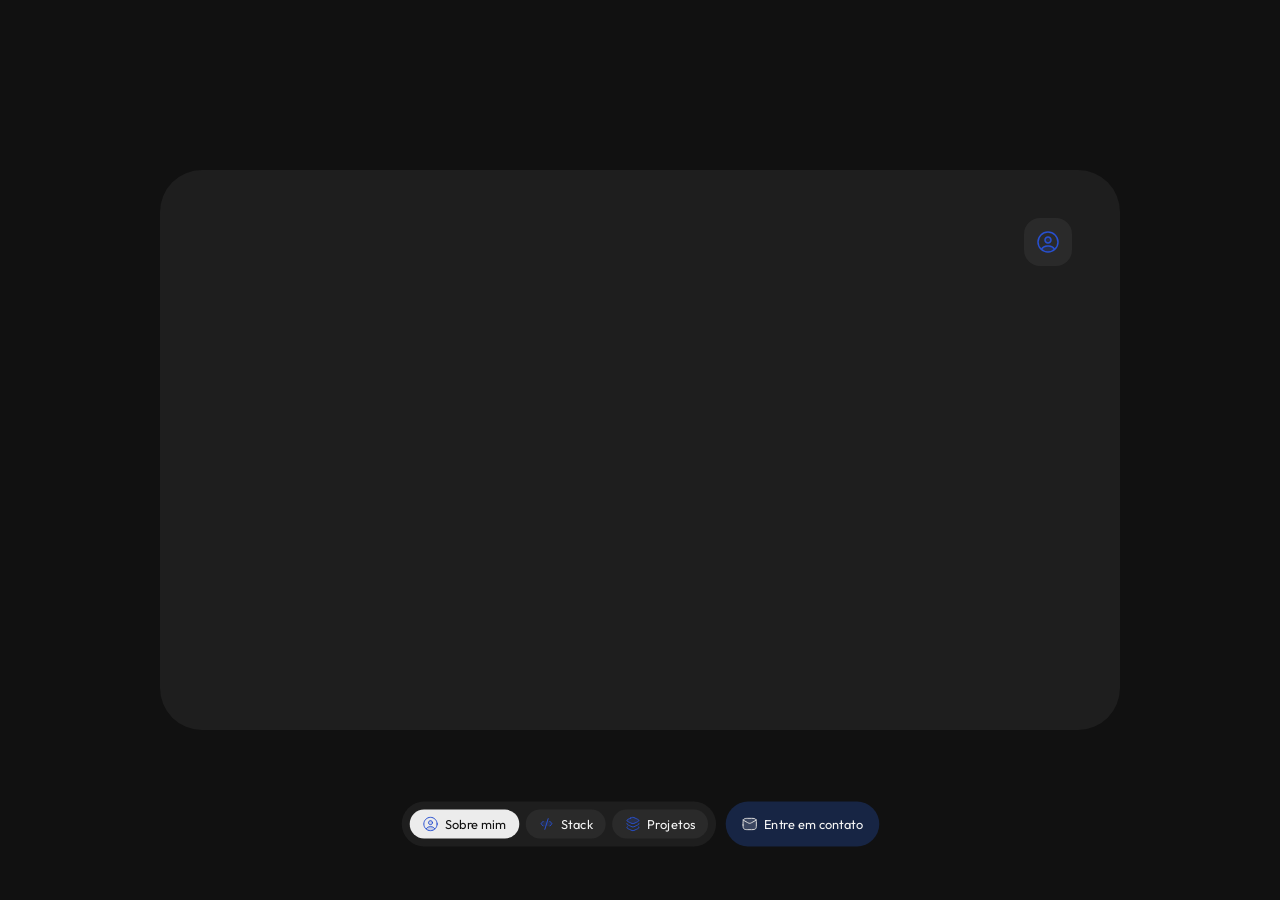
==== index.html @ a4875721 "initial commit" ====
<!doctype html>
<html lang="PT-BR">
  <head>
    <meta charset="UTF-8" />
    <meta name="viewport" content="width=device-width, initial-scale=1.0" />
    <link rel="icon" type="image/x-icon" href="favicon.ico" />

    <link rel="preconnect" href="https://fonts.googleapis.com" />
    <link rel="preconnect" href="https://fonts.gstatic.com" crossorigin />
    <link
      href="https://fonts.googleapis.com/css2?family=Outfit:wght@100..900&display=swap"
      rel="stylesheet"
    />

    <title>Derick Rufino - WebPortfolio</title>

    <link rel="stylesheet" href="style.css" />
  </head>
  <body>
    <main class="bento-wrapper" id="bento-wrapper">
      <header class="bento-header">
        <div class="header-text">
          <h1 class="header-title"></h1>
          <p class="header-subtitle"></p>
        </div>
        <span class="header-icon-wrapper"
          ><svg
            width="24"
            height="24"
            viewBox="0 0 24 24"
            fill="none"
            xmlns="http://www.w3.org/2000/svg"
          >
            <g opacity="0.18">
              <path
                d="M12 13C13.6569 13 15 11.6569 15 10C15 8.34315 13.6569 7 12 7C10.3431 7 9 8.34315 9 10C9 11.6569 10.3431 13 12 13Z"
                fill="#2850D0"
              />
              <path
                d="M5.5 19.15C8 15 16 15 18.5 19.15C16.6887 20.6993 14.3835 21.5507 12 21.5507C9.61647 21.5507 7.31133 20.6993 5.5 19.15Z"
                fill="#2850D0"
              />
            </g>
            <path
              d="M18.498 19.151C17.338 17.401 15.295 16.201 12.931 16.057L11.998 16C11.666 16.0087 11.354 16.0193 11.062 16.032C8.717 16.138 6.666 17.38 5.5 19.152M14.996 10C14.996 10.7956 14.6799 11.5587 14.1173 12.1213C13.5547 12.6839 12.7916 13 11.996 13C11.2004 13 10.4373 12.6839 9.87468 12.1213C9.31207 11.5587 8.996 10.7956 8.996 10C8.996 9.20435 9.31207 8.44129 9.87468 7.87868C10.4373 7.31607 11.2004 7 11.996 7C12.7916 7 13.5547 7.31607 14.1173 7.87868C14.6799 8.44129 14.996 9.20435 14.996 10Z"
              stroke-width="1.5"
              stroke-linecap="round"
              stroke-linejoin="round"
              stroke="#2850D0"
            />
            <path
              d="M22 12C22 17.523 17.523 22 12 22C6.477 22 2 17.523 2 12C2 6.477 6.477 2 12 2C17.523 2 22 6.477 22 12Z"
              stroke-width="1.5"
              stroke-linecap="round"
              stroke-linejoin="round"
              stroke="#2850D0"
            /></svg
        ></span>
      </header>
    </main>
    <nav>
      <ul>
        <li class="link-wrapper">
          <a href="#" class="section-link active-view" id="about-me-link"
            ><span class="section-icon"
              ><svg
                width="20"
                height="20"
                viewBox="0 0 20 20"
                fill="none"
                xmlns="http://www.w3.org/2000/svg"
              >
                <g opacity="0.18">
                  <path
                    d="M10 10.8333C11.3807 10.8333 12.5 9.71402 12.5 8.33331C12.5 6.9526 11.3807 5.83331 10 5.83331C8.61929 5.83331 7.5 6.9526 7.5 8.33331C7.5 9.71402 8.61929 10.8333 10 10.8333Z"
                    fill="#2850D0"
                  />
                  <path
                    d="M4.5835 15.9583C6.66683 12.4999 13.3335 12.4999 15.4168 15.9583C13.9074 17.2494 11.9864 17.9588 10.0002 17.9588C8.01389 17.9588 6.09293 17.2494 4.5835 15.9583Z"
                    fill="#2850D0"
                  />
                </g>
                <path
                  d="M15.4147 15.9592C14.448 14.5009 12.7455 13.5009 10.7755 13.3809L9.99801 13.3334C9.72134 13.3406 9.46134 13.3495 9.21801 13.36C7.26384 13.4484 5.55467 14.4834 4.58301 15.96M12.4963 8.33337C12.4963 8.99642 12.2329 9.6323 11.7641 10.1011C11.2953 10.57 10.6594 10.8334 9.99634 10.8334C9.3333 10.8334 8.69741 10.57 8.22857 10.1011C7.75973 9.6323 7.49634 8.99642 7.49634 8.33337C7.49634 7.67033 7.75973 7.03445 8.22857 6.56561C8.69741 6.09677 9.3333 5.83337 9.99634 5.83337C10.6594 5.83337 11.2953 6.09677 11.7641 6.56561C12.2329 7.03445 12.4963 7.67033 12.4963 8.33337Z"
                  stroke-width="1.25"
                  stroke-linecap="round"
                  stroke-linejoin="round"
                  stroke="#2850D0"
                />
                <path
                  d="M18.3332 9.99999C18.3332 14.6025 14.6023 18.3333 9.99984 18.3333C5.39734 18.3333 1.6665 14.6025 1.6665 9.99999C1.6665 5.39749 5.39734 1.66666 9.99984 1.66666C14.6023 1.66666 18.3332 5.39749 18.3332 9.99999Z"
                  stroke-width="1.25"
                  stroke-linecap="round"
                  stroke-linejoin="round"
                  stroke="#2850D0"
                /></svg></span
            >Sobre mim</a
          >
        </li>
        <li class="link-wrapper">
          <a href="#" class="section-link" id="stack-link"
            ><span class="section-icon"
              ><svg
                width="20"
                height="20"
                viewBox="0 0 20 20"
                fill="none"
                xmlns="http://www.w3.org/2000/svg"
              >
                <g opacity="0.18">
                  <path
                    d="M5.8335 6.66666H14.1668L16.6668 9.58332L14.1668 12.5H5.8335L3.3335 9.58332L5.8335 6.66666Z"
                    fill="#2850D0"
                  />
                </g>
                <path
                  d="M14.1668 6.66668L15.7002 8.20834L15.7022 8.21037C16.345 8.85735 16.6668 9.18126 16.6668 9.58334C16.6668 9.98542 16.345 10.3093 15.7022 10.9563L15.7002 10.9583L14.1668 12.5M5.8335 6.66668L4.30016 8.20834L4.29815 8.21037C3.65532 8.85735 3.3335 9.18126 3.3335 9.58334C3.3335 9.98542 3.65532 10.3093 4.29815 10.9563L4.30016 10.9583L5.8335 12.5M12.0835 3.33334L7.91683 16.6667"
                  stroke-width="1.25"
                  stroke-linecap="round"
                  stroke-linejoin="round"
                  stroke="#2850D0"
                /></svg></span
            >Stack</a
          >
        </li>
        <li class="link-wrapper">
          <a href="#" class="section-link" id="projects-link"
            ><span class="section-icon"
              ><svg
                width="20"
                height="20"
                viewBox="0 0 20 20"
                fill="none"
                xmlns="http://www.w3.org/2000/svg"
              >
                <g opacity="0.18">
                  <path
                    d="M2.5 5.62499C2.5 5.06943 3.61111 4.27777 5.83333 3.24999L10 1.66666L14.1667 3.24999C16.3889 4.27777 17.5 5.06943 17.5 5.62499C17.5 6.18055 16.3889 6.97221 14.1667 7.99999L10 9.58332L5.83333 7.99999C3.61111 6.97221 2.5 6.18055 2.5 5.62499Z"
                    fill="#2850D0"
                  />
                </g>
                <path
                  d="M7.2025 2.62166L5.78167 3.27832C3.59417 4.28916 2.5 4.79499 2.5 5.62499C2.5 6.45499 3.59417 6.96082 5.78167 7.97166L7.2025 8.62832C8.57917 9.26499 9.2675 9.58332 10 9.58332C10.7325 9.58332 11.4208 9.26499 12.7975 8.62832L14.2183 7.97166C16.4058 6.96082 17.5 6.45499 17.5 5.62499C17.5 4.79499 16.4058 4.28916 14.2183 3.27832L12.7975 2.62166C11.4208 1.98499 10.7325 1.66666 10 1.66666C9.2675 1.66666 8.57917 1.98499 7.2025 2.62166Z"
                  stroke-width="1.25"
                  stroke-linecap="round"
                  stroke-linejoin="round"
                  stroke="#2850D0"
                />
                <path
                  d="M17.3233 9.24756C17.4408 9.41339 17.5 9.58589 17.5 9.77589C17.5 10.594 16.4063 11.0923 14.2199 12.0885L14.2183 12.0892L12.7975 12.7367L12.7924 12.7391C11.4191 13.365 10.7316 13.6784 10 13.6784C9.26841 13.6784 8.58088 13.365 7.20763 12.7391L7.2025 12.7367L5.78167 12.0892L5.78014 12.0885C3.59366 11.0923 2.5 10.594 2.5 9.77589C2.5 9.58589 2.55833 9.41339 2.67667 9.24756"
                  stroke-width="1.25"
                  stroke-linecap="round"
                  stroke-linejoin="round"
                  stroke="#2850D0"
                />
                <path
                  d="M16.9808 13.555C17.3267 13.8309 17.5 14.1059 17.5 14.4317C17.5 15.2492 16.4058 15.7484 14.2183 16.745L12.7975 17.3925C11.4208 18.02 10.7325 18.3334 10 18.3334C9.2675 18.3334 8.57917 18.02 7.2025 17.3917L5.78167 16.745C3.59417 15.7484 2.5 15.2492 2.5 14.4317C2.5 14.1059 2.67333 13.8317 3.01917 13.555"
                  stroke-width="1.25"
                  stroke-linecap="round"
                  stroke-linejoin="round"
                  stroke="#2850D0"
                /></svg></span
            >Projetos</a
          >
        </li>
      </ul>
      <a href="#" class="section-link contact-me-link" id="contact-me-link"
        ><span class="section-icon"
          ><svg
            width="20"
            height="20"
            viewBox="0 0 20 20"
            fill="none"
            xmlns="http://www.w3.org/2000/svg"
          >
            <g opacity="0.18">
              <path
                d="M14.1665 2.91666H5.83317C3.53198 2.91666 1.6665 4.78214 1.6665 7.08332V12.9167C1.6665 15.2178 3.53198 17.0833 5.83317 17.0833H14.1665C16.4677 17.0833 18.3332 15.2178 18.3332 12.9167V7.08332C18.3332 4.78214 16.4677 2.91666 14.1665 2.91666Z"
                fill="#DADADA"
              />
            </g>
            <path
              d="M1.6665 5L7.42734 8.26417C9.5515 9.4675 10.4482 9.4675 12.5723 8.26417L18.3332 5"
              stroke-width="1.25"
              stroke-linecap="round"
              stroke-linejoin="round"
              stroke="#DADADA"
            />
            <path
              d="M1.68001 11.23C1.73417 13.7842 1.76167 15.0617 2.70417 16.0075C3.64667 16.9542 4.95834 16.9867 7.58251 17.0525C9.19917 17.0942 10.8008 17.0942 12.4175 17.0525C15.0417 16.9867 16.3533 16.9542 17.2958 16.0075C18.2383 15.0617 18.2658 13.7842 18.3208 11.23C18.3375 10.4083 18.3375 9.59166 18.3208 8.76999C18.2658 6.21582 18.2383 4.93832 17.2958 3.99249C16.3533 3.04582 15.0417 3.01332 12.4175 2.94749C10.8061 2.90683 9.19392 2.90683 7.58251 2.94749C4.95834 3.01332 3.64667 3.04582 2.70417 3.99249C1.76167 4.93832 1.73417 6.21582 1.67917 8.76999C1.66163 9.5899 1.66246 10.4101 1.68001 11.23Z"
              stroke-width="1.25"
              stroke-linecap="round"
              stroke-linejoin="round"
              stroke="#DADADA"
            /></svg></span
        >Entre em contato</a
      >
    </nav>
    <script src="main.js"></script>
    <script src="animations.js"></script>
  </body>
</html>
---- style.css ----
* {
  box-sizing: border-box;
  margin: 0;
  padding: 0;
  font-family: "Outfit", sans-serif;
}

body {
  display: flex;
  max-width: 100dvw;
  min-height: 100dvh;
  padding: var(--space-0, 0);
  flex-direction: column;
  justify-content: center;
  align-items: center;
  gap: var(--space-0, 0);

  background: var(--background-canvas, #111);
  position: relative;
}

main.bento-wrapper {
  display: flex;
  width: 60rem;
  height: 35rem;
  padding: var(--space-48, 3rem);
  flex-direction: column;
  align-items: flex-start;
  gap: var(--space-0, 0);

  border-radius: 42px;
  corner-shape: squircle(42px);
  background: var(--surface-panel, #1e1e1e);
}

header.bento-header {
  display: flex;
  padding: var(--space-0, 0);
  justify-content: space-between;
  align-items: center;
  align-self: stretch;
}

header div.header-text {
  display: flex;
  width: 47.5rem;
  padding: var(--space-0, 0);
  flex-direction: column;
  align-items: flex-start;
  gap: var(--space-8, 0.5rem);
}

header h1.header-title {
  color: var(--text-primary, #f5f5f5);
  font-size: var(--type-heading-xl, 2.5rem);
  font-weight: 500;
  line-height: 110%; /* 2.75rem */
}

header p.header-subtitle {
  color: var(--text-muted, #ababab);
  font-size: var(--type-navigation, 0.9375rem);
  font-weight: 400;
  line-height: 150%; /* 1.40625rem */
}

header span.header-icon-wrapper {
  display: flex;
  width: 3rem;
  height: 3rem;
  flex-direction: column;
  justify-content: center;
  align-items: center;

  border-radius: 1rem;
  corner-shape: squircle(2rem);
  background: var(--surface-subtle, #2a2a2a);
}

nav {
  display: flex;
  height: 56px;
  padding: var(--space-0, 0);
  align-items: center;
  gap: var(--space-12, 12px);

  position: absolute;
  bottom: var(--space-48, 3rem);

  scale: 0.8;
}

nav > ul {
  display: flex;
  height: 56px;
  padding: var(--space-10, 10px);
  align-items: center;
  gap: var(--space-8, 8px);

  border-radius: 999px;
  corner-shape: squircle(999px);
  background: var(--surface-panel, #1e1e1e);
}

ul > li.link-wrapper {
  list-style: none;
}

ul > li > a.section-link {
  display: flex;
  flex: 1;
  min-height: 36px;
  padding: var(--space-4, 4px) 16px;
  justify-content: center;
  align-items: center;
  gap: var(--space-8, 8px);

  border-radius: 999px;
  corner-shape: squircle(999px);
  background: var(--surface-subtle, #2a2a2a);

  text-decoration: none;

  color: var(--text-primary, #f5f5f5);
}

ul > li > a.section-link.active-view {
  background: var(--surface-active, #ececec);
  color: var(--text-on-active, #111);
  transition: background 0.2s ease-in-out, color 0.5s ease-in-out;
}

a.contact-me-link {
  display: flex;
  height: 56px;
  padding: var(--space-0, 0) var(--space-20, 20px);
  align-items: center;
  gap: var(--space-8, 8px);
  corner-shape: squircle(999px);
  border-radius: 999px;
  background: var(--surface-accent, #172544);

  text-decoration: none;

  color: var(--text-primary, #f5f5f5);
}

a > span.section-icon {
  display: flex;
  width: var(--icon-medium, 20px);
  height: var(--icon-medium, 20px);
  justify-content: center;
  align-items: center;
}
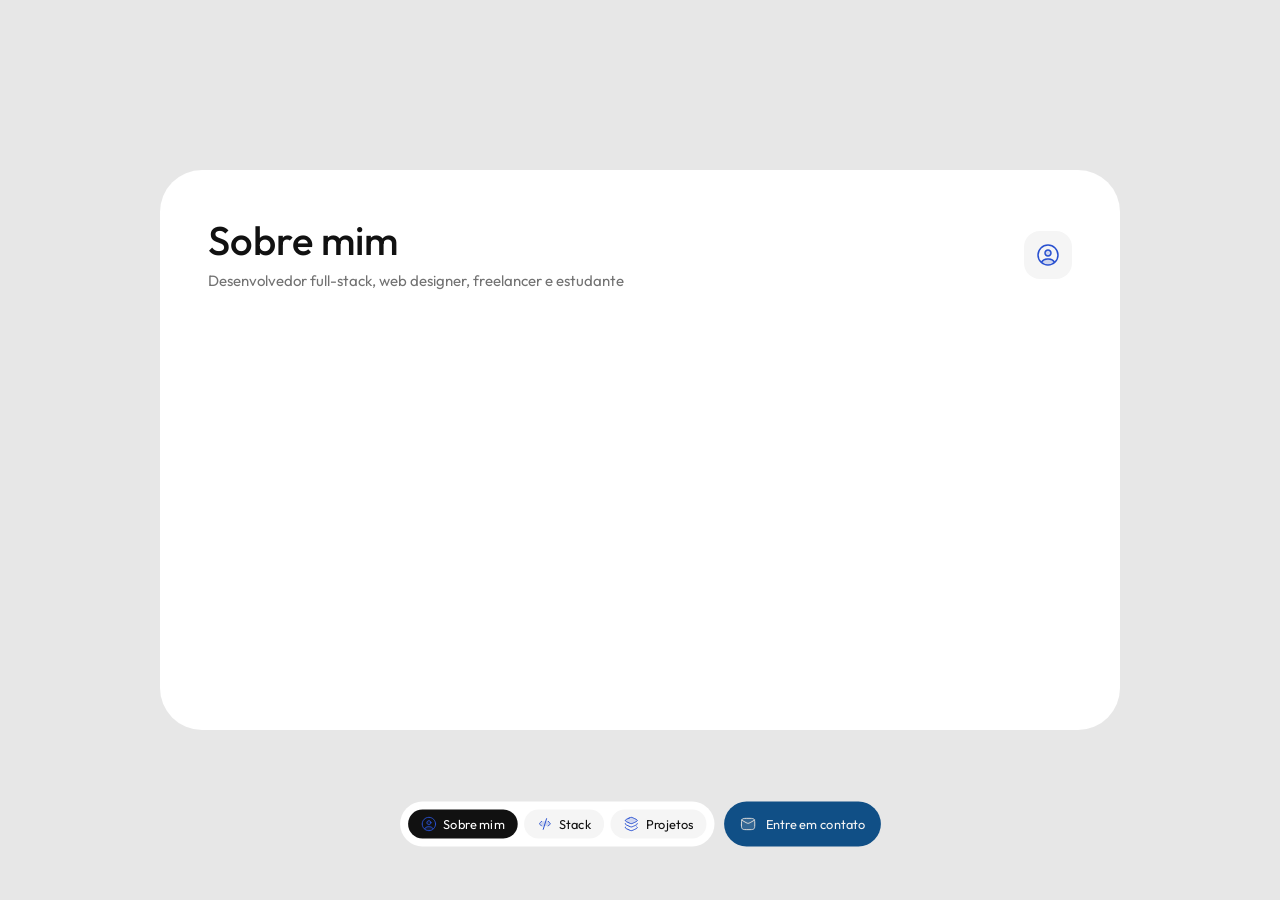
==== commit 94c3ff32: "hmmmmm" ====
--- a/index.html
+++ b/index.html
@@ -1,202 +1,133 @@
 <!doctype html>
-<html lang="PT-BR">
-  <head>
-    <meta charset="UTF-8" />
-    <meta name="viewport" content="width=device-width, initial-scale=1.0" />
-    <link rel="icon" type="image/x-icon" href="favicon.ico" />
+<html lang="PT-BR" data-theme="claro">
 
-    <link rel="preconnect" href="https://fonts.googleapis.com" />
-    <link rel="preconnect" href="https://fonts.gstatic.com" crossorigin />
-    <link
-      href="https://fonts.googleapis.com/css2?family=Outfit:wght@100..900&display=swap"
-      rel="stylesheet"
-    />
+<head>
+  <meta charset="UTF-8" />
+  <meta name="viewport" content="width=device-width, initial-scale=1.0" />
+  <link rel="icon" type="image/x-icon" href="favicon.ico" />
 
-    <title>Derick Rufino - WebPortfolio</title>
+  <link rel="preconnect" href="https://fonts.googleapis.com" />
+  <link rel="preconnect" href="https://fonts.gstatic.com" crossorigin />
+  <link href="https://fonts.googleapis.com/css2?family=Outfit:wght@100..900&display=swap" rel="stylesheet" />
 
-    <link rel="stylesheet" href="style.css" />
-  </head>
-  <body>
-    <main class="bento-wrapper" id="bento-wrapper">
-      <header class="bento-header">
-        <div class="header-text">
-          <h1 class="header-title"></h1>
-          <p class="header-subtitle"></p>
-        </div>
-        <span class="header-icon-wrapper"
-          ><svg
-            width="24"
-            height="24"
-            viewBox="0 0 24 24"
-            fill="none"
-            xmlns="http://www.w3.org/2000/svg"
-          >
-            <g opacity="0.18">
+  <title>Derick Rufino - WebPortfolio</title>
+
+
+  <link rel="stylesheet" href="style.css" />
+  <link rel="stylesheet" href="global.css" />
+
+</head>
+
+<body>
+  <main class="bento-wrapper" id="bento-wrapper">
+    <section class="section" id="about-me">
+      <!-- Sobre mim -->
+    </section>
+    
+    <section class="section" id="stack">
+      <!-- Tecnologias -->
+    </section>
+    
+    <section class="section" id="projects">
+      <!-- Projetos -->
+    </section>
+    
+    <section class="section" id="contact-me">
+      <!-- Contato -->
+    </section>
+    <header class="bento-header">
+      <div class="header-text">
+        <h1 class="header-title"></h1>
+        <p class="header-subtitle"></p>
+      </div>
+      <span class="header-icon-wrapper"><svg width="24" height="24" viewBox="0 0 24 24" fill="none"
+          xmlns="http://www.w3.org/2000/svg">
+          <g opacity="0.18">
+            <path
+              d="M12 13C13.6569 13 15 11.6569 15 10C15 8.34315 13.6569 7 12 7C10.3431 7 9 8.34315 9 10C9 11.6569 10.3431 13 12 13Z"
+              fill="#2850D0" />
+            <path
+              d="M5.5 19.15C8 15 16 15 18.5 19.15C16.6887 20.6993 14.3835 21.5507 12 21.5507C9.61647 21.5507 7.31133 20.6993 5.5 19.15Z"
+              fill="#2850D0" />
+          </g>
+          <path
+            d="M18.498 19.151C17.338 17.401 15.295 16.201 12.931 16.057L11.998 16C11.666 16.0087 11.354 16.0193 11.062 16.032C8.717 16.138 6.666 17.38 5.5 19.152M14.996 10C14.996 10.7956 14.6799 11.5587 14.1173 12.1213C13.5547 12.6839 12.7916 13 11.996 13C11.2004 13 10.4373 12.6839 9.87468 12.1213C9.31207 11.5587 8.996 10.7956 8.996 10C8.996 9.20435 9.31207 8.44129 9.87468 7.87868C10.4373 7.31607 11.2004 7 11.996 7C12.7916 7 13.5547 7.31607 14.1173 7.87868C14.6799 8.44129 14.996 9.20435 14.996 10Z"
+            stroke-width="1.5" stroke-linecap="round" stroke-linejoin="round" stroke="#2850D0" />
+          <path
+            d="M22 12C22 17.523 17.523 22 12 22C6.477 22 2 17.523 2 12C2 6.477 6.477 2 12 2C17.523 2 22 6.477 22 12Z"
+            stroke-width="1.5" stroke-linecap="round" stroke-linejoin="round" stroke="#2850D0" />
+        </svg></span>
+    </header>
+  </main>
+  <nav>
+    <ul>
+      <li class="link-wrapper">
+        <a href="#" class="section-link active-view" id="about-me-link"><span class="section-icon"><svg width="20"
+              height="20" viewBox="0 0 20 20" fill="none" xmlns="http://www.w3.org/2000/svg">
+              <g opacity="0.18">
+                <path
+                  d="M10 10.8333C11.3807 10.8333 12.5 9.71402 12.5 8.33331C12.5 6.9526 11.3807 5.83331 10 5.83331C8.61929 5.83331 7.5 6.9526 7.5 8.33331C7.5 9.71402 8.61929 10.8333 10 10.8333Z"
+                  fill="#2850D0" />
+                <path
+                  d="M4.5835 15.9583C6.66683 12.4999 13.3335 12.4999 15.4168 15.9583C13.9074 17.2494 11.9864 17.9588 10.0002 17.9588C8.01389 17.9588 6.09293 17.2494 4.5835 15.9583Z"
+                  fill="#2850D0" />
+              </g>
               <path
-                d="M12 13C13.6569 13 15 11.6569 15 10C15 8.34315 13.6569 7 12 7C10.3431 7 9 8.34315 9 10C9 11.6569 10.3431 13 12 13Z"
-                fill="#2850D0"
-              />
+                d="M15.4147 15.9592C14.448 14.5009 12.7455 13.5009 10.7755 13.3809L9.99801 13.3334C9.72134 13.3406 9.46134 13.3495 9.21801 13.36C7.26384 13.4484 5.55467 14.4834 4.58301 15.96M12.4963 8.33337C12.4963 8.99642 12.2329 9.6323 11.7641 10.1011C11.2953 10.57 10.6594 10.8334 9.99634 10.8334C9.3333 10.8334 8.69741 10.57 8.22857 10.1011C7.75973 9.6323 7.49634 8.99642 7.49634 8.33337C7.49634 7.67033 7.75973 7.03445 8.22857 6.56561C8.69741 6.09677 9.3333 5.83337 9.99634 5.83337C10.6594 5.83337 11.2953 6.09677 11.7641 6.56561C12.2329 7.03445 12.4963 7.67033 12.4963 8.33337Z"
+                stroke-width="1.25" stroke-linecap="round" stroke-linejoin="round" stroke="#2850D0" />
               <path
-                d="M5.5 19.15C8 15 16 15 18.5 19.15C16.6887 20.6993 14.3835 21.5507 12 21.5507C9.61647 21.5507 7.31133 20.6993 5.5 19.15Z"
-                fill="#2850D0"
-              />
-            </g>
+                d="M18.3332 9.99999C18.3332 14.6025 14.6023 18.3333 9.99984 18.3333C5.39734 18.3333 1.6665 14.6025 1.6665 9.99999C1.6665 5.39749 5.39734 1.66666 9.99984 1.66666C14.6023 1.66666 18.3332 5.39749 18.3332 9.99999Z"
+                stroke-width="1.25" stroke-linecap="round" stroke-linejoin="round" stroke="#2850D0" />
+            </svg></span>Sobre mim</a>
+      </li>
+      <li class="link-wrapper">
+        <a href="#" class="section-link" id="stack-link"><span class="section-icon"><svg width="20" height="20"
+              viewBox="0 0 20 20" fill="none" xmlns="http://www.w3.org/2000/svg">
+              <g opacity="0.18">
+                <path d="M5.8335 6.66666H14.1668L16.6668 9.58332L14.1668 12.5H5.8335L3.3335 9.58332L5.8335 6.66666Z"
+                  fill="#2850D0" />
+              </g>
+              <path
+                d="M14.1668 6.66668L15.7002 8.20834L15.7022 8.21037C16.345 8.85735 16.6668 9.18126 16.6668 9.58334C16.6668 9.98542 16.345 10.3093 15.7022 10.9563L15.7002 10.9583L14.1668 12.5M5.8335 6.66668L4.30016 8.20834L4.29815 8.21037C3.65532 8.85735 3.3335 9.18126 3.3335 9.58334C3.3335 9.98542 3.65532 10.3093 4.29815 10.9563L4.30016 10.9583L5.8335 12.5M12.0835 3.33334L7.91683 16.6667"
+                stroke-width="1.25" stroke-linecap="round" stroke-linejoin="round" stroke="#2850D0" />
+            </svg></span>Stack</a>
+      </li>
+      <li class="link-wrapper">
+        <a href="#" class="section-link" id="projects-link"><span class="section-icon"><svg width="20" height="20"
+              viewBox="0 0 20 20" fill="none" xmlns="http://www.w3.org/2000/svg">
+              <g opacity="0.18">
+                <path
+                  d="M2.5 5.62499C2.5 5.06943 3.61111 4.27777 5.83333 3.24999L10 1.66666L14.1667 3.24999C16.3889 4.27777 17.5 5.06943 17.5 5.62499C17.5 6.18055 16.3889 6.97221 14.1667 7.99999L10 9.58332L5.83333 7.99999C3.61111 6.97221 2.5 6.18055 2.5 5.62499Z"
+                  fill="#2850D0" />
+              </g>
+              <path
+                d="M7.2025 2.62166L5.78167 3.27832C3.59417 4.28916 2.5 4.79499 2.5 5.62499C2.5 6.45499 3.59417 6.96082 5.78167 7.97166L7.2025 8.62832C8.57917 9.26499 9.2675 9.58332 10 9.58332C10.7325 9.58332 11.4208 9.26499 12.7975 8.62832L14.2183 7.97166C16.4058 6.96082 17.5 6.45499 17.5 5.62499C17.5 4.79499 16.4058 4.28916 14.2183 3.27832L12.7975 2.62166C11.4208 1.98499 10.7325 1.66666 10 1.66666C9.2675 1.66666 8.57917 1.98499 7.2025 2.62166Z"
+                stroke-width="1.25" stroke-linecap="round" stroke-linejoin="round" stroke="#2850D0" />
+              <path
+                d="M17.3233 9.24756C17.4408 9.41339 17.5 9.58589 17.5 9.77589C17.5 10.594 16.4063 11.0923 14.2199 12.0885L14.2183 12.0892L12.7975 12.7367L12.7924 12.7391C11.4191 13.365 10.7316 13.6784 10 13.6784C9.26841 13.6784 8.58088 13.365 7.20763 12.7391L7.2025 12.7367L5.78167 12.0892L5.78014 12.0885C3.59366 11.0923 2.5 10.594 2.5 9.77589C2.5 9.58589 2.55833 9.41339 2.67667 9.24756"
+                stroke-width="1.25" stroke-linecap="round" stroke-linejoin="round" stroke="#2850D0" />
+              <path
+                d="M16.9808 13.555C17.3267 13.8309 17.5 14.1059 17.5 14.4317C17.5 15.2492 16.4058 15.7484 14.2183 16.745L12.7975 17.3925C11.4208 18.02 10.7325 18.3334 10 18.3334C9.2675 18.3334 8.57917 18.02 7.2025 17.3917L5.78167 16.745C3.59417 15.7484 2.5 15.2492 2.5 14.4317C2.5 14.1059 2.67333 13.8317 3.01917 13.555"
+                stroke-width="1.25" stroke-linecap="round" stroke-linejoin="round" stroke="#2850D0" />
+            </svg></span>Projetos</a>
+      </li>
+    </ul>
+    <a href="#" class="section-link contact-me-link" id="contact-me-link"><span class="contact-icon"><svg width="20"
+          height="20" viewBox="0 0 20 20" fill="none" xmlns="http://www.w3.org/2000/svg">
+          <g opacity="0.18">
             <path
-              d="M18.498 19.151C17.338 17.401 15.295 16.201 12.931 16.057L11.998 16C11.666 16.0087 11.354 16.0193 11.062 16.032C8.717 16.138 6.666 17.38 5.5 19.152M14.996 10C14.996 10.7956 14.6799 11.5587 14.1173 12.1213C13.5547 12.6839 12.7916 13 11.996 13C11.2004 13 10.4373 12.6839 9.87468 12.1213C9.31207 11.5587 8.996 10.7956 8.996 10C8.996 9.20435 9.31207 8.44129 9.87468 7.87868C10.4373 7.31607 11.2004 7 11.996 7C12.7916 7 13.5547 7.31607 14.1173 7.87868C14.6799 8.44129 14.996 9.20435 14.996 10Z"
-              stroke-width="1.5"
-              stroke-linecap="round"
-              stroke-linejoin="round"
-              stroke="#2850D0"
-            />
-            <path
-              d="M22 12C22 17.523 17.523 22 12 22C6.477 22 2 17.523 2 12C2 6.477 6.477 2 12 2C17.523 2 22 6.477 22 12Z"
-              stroke-width="1.5"
-              stroke-linecap="round"
-              stroke-linejoin="round"
-              stroke="#2850D0"
-            /></svg
-        ></span>
-      </header>
-    </main>
-    <nav>
-      <ul>
-        <li class="link-wrapper">
-          <a href="#" class="section-link active-view" id="about-me-link"
-            ><span class="section-icon"
-              ><svg
-                width="20"
-                height="20"
-                viewBox="0 0 20 20"
-                fill="none"
-                xmlns="http://www.w3.org/2000/svg"
-              >
-                <g opacity="0.18">
-                  <path
-                    d="M10 10.8333C11.3807 10.8333 12.5 9.71402 12.5 8.33331C12.5 6.9526 11.3807 5.83331 10 5.83331C8.61929 5.83331 7.5 6.9526 7.5 8.33331C7.5 9.71402 8.61929 10.8333 10 10.8333Z"
-                    fill="#2850D0"
-                  />
-                  <path
-                    d="M4.5835 15.9583C6.66683 12.4999 13.3335 12.4999 15.4168 15.9583C13.9074 17.2494 11.9864 17.9588 10.0002 17.9588C8.01389 17.9588 6.09293 17.2494 4.5835 15.9583Z"
-                    fill="#2850D0"
-                  />
-                </g>
-                <path
-                  d="M15.4147 15.9592C14.448 14.5009 12.7455 13.5009 10.7755 13.3809L9.99801 13.3334C9.72134 13.3406 9.46134 13.3495 9.21801 13.36C7.26384 13.4484 5.55467 14.4834 4.58301 15.96M12.4963 8.33337C12.4963 8.99642 12.2329 9.6323 11.7641 10.1011C11.2953 10.57 10.6594 10.8334 9.99634 10.8334C9.3333 10.8334 8.69741 10.57 8.22857 10.1011C7.75973 9.6323 7.49634 8.99642 7.49634 8.33337C7.49634 7.67033 7.75973 7.03445 8.22857 6.56561C8.69741 6.09677 9.3333 5.83337 9.99634 5.83337C10.6594 5.83337 11.2953 6.09677 11.7641 6.56561C12.2329 7.03445 12.4963 7.67033 12.4963 8.33337Z"
-                  stroke-width="1.25"
-                  stroke-linecap="round"
-                  stroke-linejoin="round"
-                  stroke="#2850D0"
-                />
-                <path
-                  d="M18.3332 9.99999C18.3332 14.6025 14.6023 18.3333 9.99984 18.3333C5.39734 18.3333 1.6665 14.6025 1.6665 9.99999C1.6665 5.39749 5.39734 1.66666 9.99984 1.66666C14.6023 1.66666 18.3332 5.39749 18.3332 9.99999Z"
-                  stroke-width="1.25"
-                  stroke-linecap="round"
-                  stroke-linejoin="round"
-                  stroke="#2850D0"
-                /></svg></span
-            >Sobre mim</a
-          >
-        </li>
-        <li class="link-wrapper">
-          <a href="#" class="section-link" id="stack-link"
-            ><span class="section-icon"
-              ><svg
-                width="20"
-                height="20"
-                viewBox="0 0 20 20"
-                fill="none"
-                xmlns="http://www.w3.org/2000/svg"
-              >
-                <g opacity="0.18">
-                  <path
-                    d="M5.8335 6.66666H14.1668L16.6668 9.58332L14.1668 12.5H5.8335L3.3335 9.58332L5.8335 6.66666Z"
-                    fill="#2850D0"
-                  />
-                </g>
-                <path
-                  d="M14.1668 6.66668L15.7002 8.20834L15.7022 8.21037C16.345 8.85735 16.6668 9.18126 16.6668 9.58334C16.6668 9.98542 16.345 10.3093 15.7022 10.9563L15.7002 10.9583L14.1668 12.5M5.8335 6.66668L4.30016 8.20834L4.29815 8.21037C3.65532 8.85735 3.3335 9.18126 3.3335 9.58334C3.3335 9.98542 3.65532 10.3093 4.29815 10.9563L4.30016 10.9583L5.8335 12.5M12.0835 3.33334L7.91683 16.6667"
-                  stroke-width="1.25"
-                  stroke-linecap="round"
-                  stroke-linejoin="round"
-                  stroke="#2850D0"
-                /></svg></span
-            >Stack</a
-          >
-        </li>
-        <li class="link-wrapper">
-          <a href="#" class="section-link" id="projects-link"
-            ><span class="section-icon"
-              ><svg
-                width="20"
-                height="20"
-                viewBox="0 0 20 20"
-                fill="none"
-                xmlns="http://www.w3.org/2000/svg"
-              >
-                <g opacity="0.18">
-                  <path
-                    d="M2.5 5.62499C2.5 5.06943 3.61111 4.27777 5.83333 3.24999L10 1.66666L14.1667 3.24999C16.3889 4.27777 17.5 5.06943 17.5 5.62499C17.5 6.18055 16.3889 6.97221 14.1667 7.99999L10 9.58332L5.83333 7.99999C3.61111 6.97221 2.5 6.18055 2.5 5.62499Z"
-                    fill="#2850D0"
-                  />
-                </g>
-                <path
-                  d="M7.2025 2.62166L5.78167 3.27832C3.59417 4.28916 2.5 4.79499 2.5 5.62499C2.5 6.45499 3.59417 6.96082 5.78167 7.97166L7.2025 8.62832C8.57917 9.26499 9.2675 9.58332 10 9.58332C10.7325 9.58332 11.4208 9.26499 12.7975 8.62832L14.2183 7.97166C16.4058 6.96082 17.5 6.45499 17.5 5.62499C17.5 4.79499 16.4058 4.28916 14.2183 3.27832L12.7975 2.62166C11.4208 1.98499 10.7325 1.66666 10 1.66666C9.2675 1.66666 8.57917 1.98499 7.2025 2.62166Z"
-                  stroke-width="1.25"
-                  stroke-linecap="round"
-                  stroke-linejoin="round"
-                  stroke="#2850D0"
-                />
-                <path
-                  d="M17.3233 9.24756C17.4408 9.41339 17.5 9.58589 17.5 9.77589C17.5 10.594 16.4063 11.0923 14.2199 12.0885L14.2183 12.0892L12.7975 12.7367L12.7924 12.7391C11.4191 13.365 10.7316 13.6784 10 13.6784C9.26841 13.6784 8.58088 13.365 7.20763 12.7391L7.2025 12.7367L5.78167 12.0892L5.78014 12.0885C3.59366 11.0923 2.5 10.594 2.5 9.77589C2.5 9.58589 2.55833 9.41339 2.67667 9.24756"
-                  stroke-width="1.25"
-                  stroke-linecap="round"
-                  stroke-linejoin="round"
-                  stroke="#2850D0"
-                />
-                <path
-                  d="M16.9808 13.555C17.3267 13.8309 17.5 14.1059 17.5 14.4317C17.5 15.2492 16.4058 15.7484 14.2183 16.745L12.7975 17.3925C11.4208 18.02 10.7325 18.3334 10 18.3334C9.2675 18.3334 8.57917 18.02 7.2025 17.3917L5.78167 16.745C3.59417 15.7484 2.5 15.2492 2.5 14.4317C2.5 14.1059 2.67333 13.8317 3.01917 13.555"
-                  stroke-width="1.25"
-                  stroke-linecap="round"
-                  stroke-linejoin="round"
-                  stroke="#2850D0"
-                /></svg></span
-            >Projetos</a
-          >
-        </li>
-      </ul>
-      <a href="#" class="section-link contact-me-link" id="contact-me-link"
-        ><span class="section-icon"
-          ><svg
-            width="20"
-            height="20"
-            viewBox="0 0 20 20"
-            fill="none"
-            xmlns="http://www.w3.org/2000/svg"
-          >
-            <g opacity="0.18">
-              <path
-                d="M14.1665 2.91666H5.83317C3.53198 2.91666 1.6665 4.78214 1.6665 7.08332V12.9167C1.6665 15.2178 3.53198 17.0833 5.83317 17.0833H14.1665C16.4677 17.0833 18.3332 15.2178 18.3332 12.9167V7.08332C18.3332 4.78214 16.4677 2.91666 14.1665 2.91666Z"
-                fill="#DADADA"
-              />
-            </g>
-            <path
-              d="M1.6665 5L7.42734 8.26417C9.5515 9.4675 10.4482 9.4675 12.5723 8.26417L18.3332 5"
-              stroke-width="1.25"
-              stroke-linecap="round"
-              stroke-linejoin="round"
-              stroke="#DADADA"
-            />
-            <path
-              d="M1.68001 11.23C1.73417 13.7842 1.76167 15.0617 2.70417 16.0075C3.64667 16.9542 4.95834 16.9867 7.58251 17.0525C9.19917 17.0942 10.8008 17.0942 12.4175 17.0525C15.0417 16.9867 16.3533 16.9542 17.2958 16.0075C18.2383 15.0617 18.2658 13.7842 18.3208 11.23C18.3375 10.4083 18.3375 9.59166 18.3208 8.76999C18.2658 6.21582 18.2383 4.93832 17.2958 3.99249C16.3533 3.04582 15.0417 3.01332 12.4175 2.94749C10.8061 2.90683 9.19392 2.90683 7.58251 2.94749C4.95834 3.01332 3.64667 3.04582 2.70417 3.99249C1.76167 4.93832 1.73417 6.21582 1.67917 8.76999C1.66163 9.5899 1.66246 10.4101 1.68001 11.23Z"
-              stroke-width="1.25"
-              stroke-linecap="round"
-              stroke-linejoin="round"
-              stroke="#DADADA"
-            /></svg></span
-        >Entre em contato</a
-      >
-    </nav>
-    <script src="main.js"></script>
-    <script src="animations.js"></script>
-  </body>
-</html>
+              d="M14.1665 2.91666H5.83317C3.53198 2.91666 1.6665 4.78214 1.6665 7.08332V12.9167C1.6665 15.2178 3.53198 17.0833 5.83317 17.0833H14.1665C16.4677 17.0833 18.3332 15.2178 18.3332 12.9167V7.08332C18.3332 4.78214 16.4677 2.91666 14.1665 2.91666Z"
+              fill="#DADADA" />
+          </g>
+          <path d="M1.6665 5L7.42734 8.26417C9.5515 9.4675 10.4482 9.4675 12.5723 8.26417L18.3332 5" stroke-width="1.25"
+            stroke-linecap="round" stroke-linejoin="round" stroke="#DADADA" />
+          <path
+            d="M1.68001 11.23C1.73417 13.7842 1.76167 15.0617 2.70417 16.0075C3.64667 16.9542 4.95834 16.9867 7.58251 17.0525C9.19917 17.0942 10.8008 17.0942 12.4175 17.0525C15.0417 16.9867 16.3533 16.9542 17.2958 16.0075C18.2383 15.0617 18.2658 13.7842 18.3208 11.23C18.3375 10.4083 18.3375 9.59166 18.3208 8.76999C18.2658 6.21582 18.2383 4.93832 17.2958 3.99249C16.3533 3.04582 15.0417 3.01332 12.4175 2.94749C10.8061 2.90683 9.19392 2.90683 7.58251 2.94749C4.95834 3.01332 3.64667 3.04582 2.70417 3.99249C1.76167 4.93832 1.73417 6.21582 1.67917 8.76999C1.66163 9.5899 1.66246 10.4101 1.68001 11.23Z"
+            stroke-width="1.25" stroke-linecap="round" stroke-linejoin="round" stroke="#DADADA" />
+        </svg></span>Entre em contato</a>
+  </nav>
+  <script src="main.js"></script>
+  <script src="animations.js"></script>
+</body>
+
+</html>
--- a/style.css
+++ b/style.css
@@ -54,14 +54,16 @@
   color: var(--text-primary, #f5f5f5);
   font-size: var(--type-heading-xl, 2.5rem);
   font-weight: 500;
-  line-height: 110%; /* 2.75rem */
+  line-height: 110%;
+  /* 2.75rem */
 }
 
 header p.header-subtitle {
   color: var(--text-muted, #ababab);
   font-size: var(--type-navigation, 0.9375rem);
   font-weight: 400;
-  line-height: 150%; /* 1.40625rem */
+  line-height: 150%;
+  /* 1.40625rem */
 }
 
 header span.header-icon-wrapper {
@@ -90,7 +92,7 @@
   scale: 0.8;
 }
 
-nav > ul {
+nav>ul {
   display: flex;
   height: 56px;
   padding: var(--space-10, 10px);
@@ -102,11 +104,11 @@
   background: var(--surface-panel, #1e1e1e);
 }
 
-ul > li.link-wrapper {
+ul>li.link-wrapper {
   list-style: none;
 }
 
-ul > li > a.section-link {
+ul>li>a.section-link {
   display: flex;
   flex: 1;
   min-height: 36px;
@@ -124,7 +126,7 @@
   color: var(--text-primary, #f5f5f5);
 }
 
-ul > li > a.section-link.active-view {
+ul>li>a.section-link.active-view {
   background: var(--surface-active, #ececec);
   color: var(--text-on-active, #111);
   transition: background 0.2s ease-in-out, color 0.5s ease-in-out;
@@ -132,23 +134,31 @@
 
 a.contact-me-link {
   display: flex;
-  height: 56px;
-  padding: var(--space-0, 0) var(--space-20, 20px);
+  height: 3.5rem;
+  padding: var(--space-0, 0) var(--space-20, 1.25rem);
   align-items: center;
-  gap: var(--space-8, 8px);
-  corner-shape: squircle(999px);
-  border-radius: 999px;
+  gap: var(--space-12, 0.25rem);
+
+  border-radius: 2.625rem;
   background: var(--surface-accent, #172544);
 
   text-decoration: none;
 
-  color: var(--text-primary, #f5f5f5);
+  color: #f5f5f5;
 }
 
-a > span.section-icon {
+a.contact-me-link>span.contact-icon {
+  display: flex;
+  width: var(--icon-medium, 1.25rem);
+  height: var(--icon-medium, 1.25rem);
+  justify-content: center;
+  align-items: center;
+}
+
+a>span.section-icon {
   display: flex;
   width: var(--icon-medium, 20px);
   height: var(--icon-medium, 20px);
   justify-content: center;
   align-items: center;
-}
+}
--- a/global.css
+++ b/global.css
@@ -0,0 +1,220 @@
+/* ==========================================================================
+   tokens.css
+   Gerado a partir das variáveis do Figma:
+   "Portfólio — Primitivas", "Portfólio — Cores" (Escuro/Claro) e
+   "Portfólio — Dimensões" (Desktop/Mobile).
+
+   Regra de nomes: "surface/panel" vira --surface-panel.
+   Medidas em rem (base de 16px). Carregue ANTES do style.css.
+   ========================================================================== */
+
+:root {
+    /* ===== Primitivas (Figma: Primitivas) ===== */
+    --neutral-0: #ffffff;
+    --neutral-25: #f4f6fa;
+    --neutral-50: #f5f5f5;
+    --neutral-100: #e7e7e7;
+    --neutral-150: #e8edf5;
+    --neutral-200: #d5dce7;
+    --neutral-300: #c0c8d4;
+    --neutral-400: #a3aebd;
+    --neutral-450: #8b96aa;
+    --neutral-500: #727272;
+    --neutral-600: #525252;
+    --neutral-700: #444444;
+    --neutral-750: #303844;
+    --neutral-800: #252b34;
+    --neutral-850: #20252d;
+    --neutral-875: #1b1f26;
+    --neutral-900: #111111;
+    --neutral-925: #171b21;
+    --neutral-950: #101216;
+
+    --gray-100: #ececec;
+    --gray-200: #dadada;
+    --gray-300: #c5c5c5;
+    --gray-400: #ababab;
+    --gray-500: #949494;
+    --gray-750: #373737;
+    --gray-800: #2a2a2a;
+    --gray-850: #242424;
+    --gray-900: #1e1e1e;
+    --gray-925: #1a1a1a;
+
+    --blue-100: #b0d1f2;
+    --blue-300: #8aa6ff;
+    --blue-400: #397de0;
+    --blue-500: #2d59e9;
+    --blue-600: #136eb8;
+    --blue-650: #2850d0;
+    --blue-800: #104f86;
+    --blue-925: #172544;
+    --blue-950: #21365e;
+
+    --opacity-duotone: 14%;
+    --opacity-muted: 35%;
+
+    /* ===== Cores, modo Escuro (padrão do site) ===== */
+    --background-canvas: var(--neutral-900);
+    --background-components: var(--gray-925);
+    --surface-panel: var(--gray-900);
+    --surface-tile: var(--gray-850);
+    --surface-subtle: var(--gray-800);
+    --surface-chip: var(--gray-750);
+    --surface-media: var(--gray-750);
+    --surface-active: var(--gray-100);
+    --surface-accent: var(--blue-925);
+    --text-primary: var(--neutral-50);
+    --text-secondary: var(--gray-300);
+    --text-muted: var(--gray-400);
+    --text-on-active: var(--neutral-900);
+    --icon-primary: var(--gray-200);
+    --icon-on-active: var(--neutral-900);
+    --accent-primary: var(--blue-650);
+    --accent-ambient: var(--blue-800);
+    --border-subtle: var(--gray-500);
+
+    /* Cores com transparência (cor + opacidade das primitivas) */
+    --accent-primary-soft: color-mix(in srgb, var(--accent-primary) var(--opacity-duotone), transparent);
+    --icon-primary-soft: color-mix(in srgb, var(--icon-primary) var(--opacity-duotone), transparent);
+    --icon-primary-muted: color-mix(in srgb, var(--icon-primary) var(--opacity-muted), transparent);
+    --accent-primary-muted: color-mix(in srgb, var(--accent-primary) var(--opacity-muted), transparent);
+    --icon-on-active-muted: color-mix(in srgb, var(--icon-on-active) var(--opacity-muted), transparent);
+
+    /* ===== Dimensões, modo Desktop (Figma: Dimensões) ===== */
+    /* Ícones */
+    --icon-small: 0.875rem;
+    --icon-medium: 1.25rem;
+    --icon-large: 1.5rem;
+
+    /* Espaçamentos */
+    --space-0: 0;
+    --space-4: 0.25rem;
+    --space-5: 0.3125rem;
+    --space-6: 0.375rem;
+    --space-7: 0.4375rem;
+    --space-8: 0.5rem;
+    --space-10: 0.625rem;
+    --space-12: 0.75rem;
+    --space-14: 0.875rem;
+    --space-16: 1rem;
+    --space-17: 1.0625rem;
+    --space-18: 1.125rem;
+    --space-20: 1.25rem;
+    --space-21: 1.3125rem;
+    --space-24: 1.5rem;
+    --space-28: 1.75rem;
+    --space-32: 2rem;
+    --space-48: 3rem;
+
+    /* Tipografia */
+    --type-caption-xs: 0.5625rem;
+    --type-caption: 0.6875rem;
+    --type-body-sm: 0.75rem;
+    --type-body: 0.8125rem;
+    --type-body-md: 0.875rem;
+    --type-navigation: 0.9375rem;
+    --type-body-lg: 1rem;
+    --type-subtitle: 1.0625rem;
+    --type-lead: 1.125rem;
+    --type-heading-xs: 1.25rem;
+    --type-heading-sm: 1.3125rem;
+    --type-heading-md: 1.625rem;
+    --type-heading-lg: 1.75rem;
+    --type-heading-xl: 2.5rem;
+    --type-display: 4.5rem;
+
+    /* Raios */
+    --radius-panel: 2.625rem;
+    --radius-card: 1.5rem;
+    --radius-control: 1.25rem;
+    --radius-icon-box: 1rem;
+    --radius-pill: 999px;
+
+    /* Layout */
+    --layout-page-gutter: 3rem;
+    --layout-panel-padding: 3rem;
+    --layout-card-padding: 1.5rem;
+    --layout-tile-padding: 1.75rem;
+    --layout-gap-grid: 0.75rem;
+    --layout-gap-stack: 1.75rem;
+    --layout-container-max: 60rem;
+    --layout-container-min: 20rem;
+    --layout-card-min: 17.5rem;
+    --layout-tile-min: 16.625rem;
+
+    /* Tamanhos */
+    --size-touch-min: 2.75rem;
+    --size-control: 3.5rem;
+    --size-icon-box: 3rem;
+    --size-screen-min-height: 60rem;
+
+    /* Breakpoints (referência: var() não funciona dentro de @media,
+     então use os valores literais 768px e 1024px nas media queries) */
+    --breakpoint-tablet: 768px;
+    --breakpoint-desktop: 1024px;
+}
+
+/* ===== Dimensões, modo Mobile: só o que muda em relação ao Desktop ===== */
+@media (max-width: 767px) {
+    :root {
+        /* Tipografia */
+        --type-caption-xs: 0.6875rem;
+        --type-caption: 0.75rem;
+        --type-body-sm: 0.8125rem;
+        --type-body: 0.875rem;
+        --type-navigation: 0.875rem;
+        --type-subtitle: 1rem;
+        --type-lead: 1.0625rem;
+        --type-heading-xs: 1.125rem;
+        --type-heading-sm: 1.25rem;
+        --type-heading-md: 1.375rem;
+        --type-heading-lg: 1.5rem;
+        --type-heading-xl: 2rem;
+        --type-display: 2.75rem;
+
+        /* Raios */
+        --radius-panel: 1.75rem;
+        --radius-card: 1.25rem;
+        --radius-control: 1.125rem;
+        --radius-icon-box: 0.875rem;
+
+        /* Layout */
+        --layout-page-gutter: 1rem;
+        --layout-panel-padding: 1.25rem;
+        --layout-card-padding: 1rem;
+        --layout-tile-padding: 1.25rem;
+        --layout-gap-stack: 1.25rem;
+        --layout-container-max: 30rem;
+        --layout-tile-min: 9.375rem;
+
+        /* Tamanhos */
+        --size-control: 3rem;
+        --size-icon-box: 2.75rem;
+        --size-screen-min-height: 52.75rem;
+    }
+}
+
+/* ===== Cores, modo Claro (opcional) =====
+   Existe no Figma, mas nenhuma tela foi desenhada nele.
+   Ative com <html data-theme="claro">. */
+:root[data-theme="claro"] {
+    --background-canvas: var(--neutral-100);
+    --background-components: var(--neutral-700);
+    --surface-panel: var(--neutral-0);
+    --surface-tile: var(--neutral-50);
+    --surface-subtle: var(--neutral-50);
+    --surface-chip: var(--neutral-0);
+    --surface-media: var(--neutral-100);
+    --surface-active: var(--neutral-900);
+    --surface-accent: var(--blue-800);
+    --text-primary: var(--neutral-900);
+    --text-secondary: var(--neutral-600);
+    --text-muted: var(--neutral-500);
+    --text-on-active: var(--neutral-0);
+    --icon-primary: var(--neutral-900);
+    --icon-on-active: var(--neutral-0);
+    --accent-primary: var(--blue-500);
+    --accent-ambient: var(--blue-600);
+    --border-subtle: var(--neutral-0);
+}
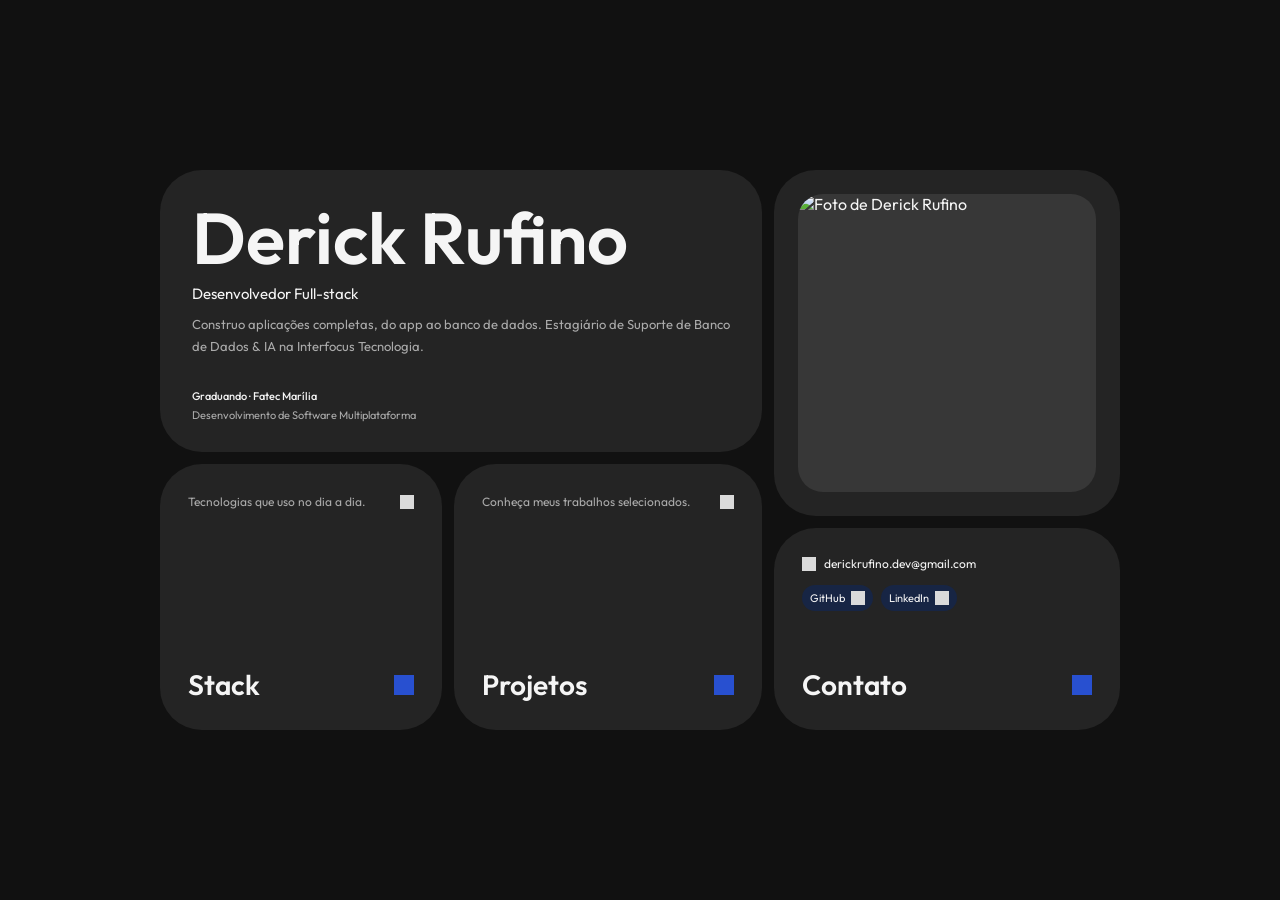
==== commit 50b155c3: "feat(paginas): separa seções em páginas HTML e remove o JavaScript A atividade pede JS só se necessá" ====
--- a/index.html
+++ b/index.html
@@ -1,133 +1,84 @@
 <!doctype html>
-<html lang="PT-BR" data-theme="claro">
+<html lang="pt-BR">
 
 <head>
   <meta charset="UTF-8" />
   <meta name="viewport" content="width=device-width, initial-scale=1.0" />
-  <link rel="icon" type="image/x-icon" href="favicon.ico" />
+  <meta name="description"
+    content="Portfólio de Derick Rufino, desenvolvedor full-stack e estudante de Desenvolvimento de Software Multiplataforma na Fatec Marília." />
+  <meta name="color-scheme" content="dark light" />
 
   <link rel="preconnect" href="https://fonts.googleapis.com" />
   <link rel="preconnect" href="https://fonts.gstatic.com" crossorigin />
   <link href="https://fonts.googleapis.com/css2?family=Outfit:wght@100..900&display=swap" rel="stylesheet" />
 
-  <title>Derick Rufino - WebPortfolio</title>
+  <title>Derick Rufino · Portfólio</title>
 
-
+  <link rel="stylesheet" href="global.css" />
+  <link rel="stylesheet" href="icons.css" />
   <link rel="stylesheet" href="style.css" />
-  <link rel="stylesheet" href="global.css" />
-
 </head>
 
-<body>
-  <main class="bento-wrapper" id="bento-wrapper">
-    <section class="section" id="about-me">
-      <!-- Sobre mim -->
-    </section>
-    
-    <section class="section" id="stack">
-      <!-- Tecnologias -->
-    </section>
-    
-    <section class="section" id="projects">
-      <!-- Projetos -->
-    </section>
-    
-    <section class="section" id="contact-me">
-      <!-- Contato -->
-    </section>
-    <header class="bento-header">
-      <div class="header-text">
-        <h1 class="header-title"></h1>
-        <p class="header-subtitle"></p>
+<body class="page-home">
+  <main class="bento">
+    <h1 class="visually-hidden">Derick Rufino — Portfólio</h1>
+
+    <div class="bento-column bento-main">
+      <a class="tile tile-intro" href="sobre.html">
+        <span class="intro-profile">
+          <span class="intro-name">Derick Rufino</span>
+          <span class="intro-role">Desenvolvedor Full-stack</span>
+          <span class="intro-summary">Construo aplicações completas, do app ao banco de dados. Estagiário de
+            Suporte de Banco de Dados &amp; IA na Interfocus Tecnologia.</span>
+        </span>
+        <span class="intro-education">
+          <span class="intro-institution">Graduando · Fatec Marília</span>
+          <span class="intro-course">Desenvolvimento de Software Multiplataforma</span>
+        </span>
+      </a>
+
+      <div class="bento-shortcuts">
+        <a class="tile tile-shortcut tile-stack" href="stack.html">
+          <span class="tile-hint">Tecnologias que uso no dia a dia.<span class="icon icon-sm icon-out tone-neutral"
+              aria-hidden="true"></span></span>
+          <span class="tile-heading">Stack<span class="icon icon-md icon-code tone-accent"
+              aria-hidden="true"></span></span>
+        </a>
+
+        <a class="tile tile-shortcut tile-projects" href="projetos.html">
+          <span class="tile-hint">Conheça meus trabalhos selecionados.<span class="icon icon-sm icon-out tone-neutral"
+              aria-hidden="true"></span></span>
+          <span class="tile-heading">Projetos<span class="icon icon-md icon-layers tone-accent"
+              aria-hidden="true"></span></span>
+        </a>
       </div>
-      <span class="header-icon-wrapper"><svg width="24" height="24" viewBox="0 0 24 24" fill="none"
-          xmlns="http://www.w3.org/2000/svg">
-          <g opacity="0.18">
-            <path
-              d="M12 13C13.6569 13 15 11.6569 15 10C15 8.34315 13.6569 7 12 7C10.3431 7 9 8.34315 9 10C9 11.6569 10.3431 13 12 13Z"
-              fill="#2850D0" />
-            <path
-              d="M5.5 19.15C8 15 16 15 18.5 19.15C16.6887 20.6993 14.3835 21.5507 12 21.5507C9.61647 21.5507 7.31133 20.6993 5.5 19.15Z"
-              fill="#2850D0" />
-          </g>
-          <path
-            d="M18.498 19.151C17.338 17.401 15.295 16.201 12.931 16.057L11.998 16C11.666 16.0087 11.354 16.0193 11.062 16.032C8.717 16.138 6.666 17.38 5.5 19.152M14.996 10C14.996 10.7956 14.6799 11.5587 14.1173 12.1213C13.5547 12.6839 12.7916 13 11.996 13C11.2004 13 10.4373 12.6839 9.87468 12.1213C9.31207 11.5587 8.996 10.7956 8.996 10C8.996 9.20435 9.31207 8.44129 9.87468 7.87868C10.4373 7.31607 11.2004 7 11.996 7C12.7916 7 13.5547 7.31607 14.1173 7.87868C14.6799 8.44129 14.996 9.20435 14.996 10Z"
-            stroke-width="1.5" stroke-linecap="round" stroke-linejoin="round" stroke="#2850D0" />
-          <path
-            d="M22 12C22 17.523 17.523 22 12 22C6.477 22 2 17.523 2 12C2 6.477 6.477 2 12 2C17.523 2 22 6.477 22 12Z"
-            stroke-width="1.5" stroke-linecap="round" stroke-linejoin="round" stroke="#2850D0" />
-        </svg></span>
-    </header>
+    </div>
+
+    <div class="bento-column bento-side">
+      <div class="tile tile-photo">
+        <img class="photo" src="assets/img/foto.webp" width="720" height="720" alt="Foto de Derick Rufino" />
+      </div>
+
+      <!-- Tile clicável com links dentro: o link de fundo cobre o tile e os outros ficam por cima. -->
+      <div class="tile tile-shortcut tile-contact">
+        <a class="tile-hit" href="sobre.html#contato" aria-label="Contato — ver todas as formas de contato"></a>
+        <div class="contact-links">
+          <a class="contact-email" href="mailto:derickrufino.dev@gmail.com"><span
+              class="icon icon-sm icon-mail tone-neutral" aria-hidden="true"></span>derickrufino.dev@gmail.com</a>
+          <div class="contact-socials">
+            <a class="contact-pill" href="https://github.com/derick-rufino" target="_blank"
+              rel="noopener noreferrer">GitHub<span class="icon icon-sm icon-out tone-neutral"
+                aria-hidden="true"></span></a>
+            <a class="contact-pill" href="https://www.linkedin.com/in/derick-rufino" target="_blank"
+              rel="noopener noreferrer">LinkedIn<span class="icon icon-sm icon-out tone-neutral"
+                aria-hidden="true"></span></a>
+          </div>
+        </div>
+        <span class="tile-heading" aria-hidden="true">Contato<span
+            class="icon icon-md icon-mail tone-accent"></span></span>
+      </div>
+    </div>
   </main>
-  <nav>
-    <ul>
-      <li class="link-wrapper">
-        <a href="#" class="section-link active-view" id="about-me-link"><span class="section-icon"><svg width="20"
-              height="20" viewBox="0 0 20 20" fill="none" xmlns="http://www.w3.org/2000/svg">
-              <g opacity="0.18">
-                <path
-                  d="M10 10.8333C11.3807 10.8333 12.5 9.71402 12.5 8.33331C12.5 6.9526 11.3807 5.83331 10 5.83331C8.61929 5.83331 7.5 6.9526 7.5 8.33331C7.5 9.71402 8.61929 10.8333 10 10.8333Z"
-                  fill="#2850D0" />
-                <path
-                  d="M4.5835 15.9583C6.66683 12.4999 13.3335 12.4999 15.4168 15.9583C13.9074 17.2494 11.9864 17.9588 10.0002 17.9588C8.01389 17.9588 6.09293 17.2494 4.5835 15.9583Z"
-                  fill="#2850D0" />
-              </g>
-              <path
-                d="M15.4147 15.9592C14.448 14.5009 12.7455 13.5009 10.7755 13.3809L9.99801 13.3334C9.72134 13.3406 9.46134 13.3495 9.21801 13.36C7.26384 13.4484 5.55467 14.4834 4.58301 15.96M12.4963 8.33337C12.4963 8.99642 12.2329 9.6323 11.7641 10.1011C11.2953 10.57 10.6594 10.8334 9.99634 10.8334C9.3333 10.8334 8.69741 10.57 8.22857 10.1011C7.75973 9.6323 7.49634 8.99642 7.49634 8.33337C7.49634 7.67033 7.75973 7.03445 8.22857 6.56561C8.69741 6.09677 9.3333 5.83337 9.99634 5.83337C10.6594 5.83337 11.2953 6.09677 11.7641 6.56561C12.2329 7.03445 12.4963 7.67033 12.4963 8.33337Z"
-                stroke-width="1.25" stroke-linecap="round" stroke-linejoin="round" stroke="#2850D0" />
-              <path
-                d="M18.3332 9.99999C18.3332 14.6025 14.6023 18.3333 9.99984 18.3333C5.39734 18.3333 1.6665 14.6025 1.6665 9.99999C1.6665 5.39749 5.39734 1.66666 9.99984 1.66666C14.6023 1.66666 18.3332 5.39749 18.3332 9.99999Z"
-                stroke-width="1.25" stroke-linecap="round" stroke-linejoin="round" stroke="#2850D0" />
-            </svg></span>Sobre mim</a>
-      </li>
-      <li class="link-wrapper">
-        <a href="#" class="section-link" id="stack-link"><span class="section-icon"><svg width="20" height="20"
-              viewBox="0 0 20 20" fill="none" xmlns="http://www.w3.org/2000/svg">
-              <g opacity="0.18">
-                <path d="M5.8335 6.66666H14.1668L16.6668 9.58332L14.1668 12.5H5.8335L3.3335 9.58332L5.8335 6.66666Z"
-                  fill="#2850D0" />
-              </g>
-              <path
-                d="M14.1668 6.66668L15.7002 8.20834L15.7022 8.21037C16.345 8.85735 16.6668 9.18126 16.6668 9.58334C16.6668 9.98542 16.345 10.3093 15.7022 10.9563L15.7002 10.9583L14.1668 12.5M5.8335 6.66668L4.30016 8.20834L4.29815 8.21037C3.65532 8.85735 3.3335 9.18126 3.3335 9.58334C3.3335 9.98542 3.65532 10.3093 4.29815 10.9563L4.30016 10.9583L5.8335 12.5M12.0835 3.33334L7.91683 16.6667"
-                stroke-width="1.25" stroke-linecap="round" stroke-linejoin="round" stroke="#2850D0" />
-            </svg></span>Stack</a>
-      </li>
-      <li class="link-wrapper">
-        <a href="#" class="section-link" id="projects-link"><span class="section-icon"><svg width="20" height="20"
-              viewBox="0 0 20 20" fill="none" xmlns="http://www.w3.org/2000/svg">
-              <g opacity="0.18">
-                <path
-                  d="M2.5 5.62499C2.5 5.06943 3.61111 4.27777 5.83333 3.24999L10 1.66666L14.1667 3.24999C16.3889 4.27777 17.5 5.06943 17.5 5.62499C17.5 6.18055 16.3889 6.97221 14.1667 7.99999L10 9.58332L5.83333 7.99999C3.61111 6.97221 2.5 6.18055 2.5 5.62499Z"
-                  fill="#2850D0" />
-              </g>
-              <path
-                d="M7.2025 2.62166L5.78167 3.27832C3.59417 4.28916 2.5 4.79499 2.5 5.62499C2.5 6.45499 3.59417 6.96082 5.78167 7.97166L7.2025 8.62832C8.57917 9.26499 9.2675 9.58332 10 9.58332C10.7325 9.58332 11.4208 9.26499 12.7975 8.62832L14.2183 7.97166C16.4058 6.96082 17.5 6.45499 17.5 5.62499C17.5 4.79499 16.4058 4.28916 14.2183 3.27832L12.7975 2.62166C11.4208 1.98499 10.7325 1.66666 10 1.66666C9.2675 1.66666 8.57917 1.98499 7.2025 2.62166Z"
-                stroke-width="1.25" stroke-linecap="round" stroke-linejoin="round" stroke="#2850D0" />
-              <path
-                d="M17.3233 9.24756C17.4408 9.41339 17.5 9.58589 17.5 9.77589C17.5 10.594 16.4063 11.0923 14.2199 12.0885L14.2183 12.0892L12.7975 12.7367L12.7924 12.7391C11.4191 13.365 10.7316 13.6784 10 13.6784C9.26841 13.6784 8.58088 13.365 7.20763 12.7391L7.2025 12.7367L5.78167 12.0892L5.78014 12.0885C3.59366 11.0923 2.5 10.594 2.5 9.77589C2.5 9.58589 2.55833 9.41339 2.67667 9.24756"
-                stroke-width="1.25" stroke-linecap="round" stroke-linejoin="round" stroke="#2850D0" />
-              <path
-                d="M16.9808 13.555C17.3267 13.8309 17.5 14.1059 17.5 14.4317C17.5 15.2492 16.4058 15.7484 14.2183 16.745L12.7975 17.3925C11.4208 18.02 10.7325 18.3334 10 18.3334C9.2675 18.3334 8.57917 18.02 7.2025 17.3917L5.78167 16.745C3.59417 15.7484 2.5 15.2492 2.5 14.4317C2.5 14.1059 2.67333 13.8317 3.01917 13.555"
-                stroke-width="1.25" stroke-linecap="round" stroke-linejoin="round" stroke="#2850D0" />
-            </svg></span>Projetos</a>
-      </li>
-    </ul>
-    <a href="#" class="section-link contact-me-link" id="contact-me-link"><span class="contact-icon"><svg width="20"
-          height="20" viewBox="0 0 20 20" fill="none" xmlns="http://www.w3.org/2000/svg">
-          <g opacity="0.18">
-            <path
-              d="M14.1665 2.91666H5.83317C3.53198 2.91666 1.6665 4.78214 1.6665 7.08332V12.9167C1.6665 15.2178 3.53198 17.0833 5.83317 17.0833H14.1665C16.4677 17.0833 18.3332 15.2178 18.3332 12.9167V7.08332C18.3332 4.78214 16.4677 2.91666 14.1665 2.91666Z"
-              fill="#DADADA" />
-          </g>
-          <path d="M1.6665 5L7.42734 8.26417C9.5515 9.4675 10.4482 9.4675 12.5723 8.26417L18.3332 5" stroke-width="1.25"
-            stroke-linecap="round" stroke-linejoin="round" stroke="#DADADA" />
-          <path
-            d="M1.68001 11.23C1.73417 13.7842 1.76167 15.0617 2.70417 16.0075C3.64667 16.9542 4.95834 16.9867 7.58251 17.0525C9.19917 17.0942 10.8008 17.0942 12.4175 17.0525C15.0417 16.9867 16.3533 16.9542 17.2958 16.0075C18.2383 15.0617 18.2658 13.7842 18.3208 11.23C18.3375 10.4083 18.3375 9.59166 18.3208 8.76999C18.2658 6.21582 18.2383 4.93832 17.2958 3.99249C16.3533 3.04582 15.0417 3.01332 12.4175 2.94749C10.8061 2.90683 9.19392 2.90683 7.58251 2.94749C4.95834 3.01332 3.64667 3.04582 2.70417 3.99249C1.76167 4.93832 1.73417 6.21582 1.67917 8.76999C1.66163 9.5899 1.66246 10.4101 1.68001 11.23Z"
-            stroke-width="1.25" stroke-linecap="round" stroke-linejoin="round" stroke="#DADADA" />
-        </svg></span>Entre em contato</a>
-  </nav>
-  <script src="main.js"></script>
-  <script src="animations.js"></script>
 </body>
 
 </html>
--- a/style.css
+++ b/style.css
@@ -1,3 +1,17 @@
+/* ==========================================================================
+   style.css — layout e componentes do portfólio.
+   Fonte: Figma "Portfolio" (desktop 1440 × 960 e mobile 390 × 844).
+   Tokens em global.css; ícones em icons.css.
+
+   Faixas de largura:
+     < 768px      mobile  (Figma Mobile — 390px; tokens mobile em global.css)
+     768–1179px   tablet  (layout fluido entre os dois)
+     ≥ 1180px     desktop (Figma Desktop: medidas fixas, Voltar ao lado do painel)
+   1180 = painel (960) + 2 × (Voltar 56 + respiro 20) + folga.
+
+   Sem JavaScript: cada seção é uma página própria.
+   ========================================================================== */
+
 * {
   box-sizing: border-box;
   margin: 0;
@@ -6,159 +20,933 @@
 }
 
 body {
-  display: flex;
-  max-width: 100dvw;
   min-height: 100dvh;
-  padding: var(--space-0, 0);
-  flex-direction: column;
+  background: var(--background-canvas, #111);
+  color: var(--text-primary, #f5f5f5);
+  -webkit-font-smoothing: antialiased;
+}
+
+/* Scrollbars: só o thumb, fino e discreto (sem track e sem setas). */
+::-webkit-scrollbar {
+  width: 6px;
+  height: 6px;
+  background: transparent;
+}
+
+::-webkit-scrollbar-track,
+::-webkit-scrollbar-corner {
+  background: transparent;
+}
+
+::-webkit-scrollbar-button {
+  display: none;
+}
+
+::-webkit-scrollbar-thumb {
+  border-radius: var(--radius-pill, 999px);
+  background: color-mix(in srgb, var(--text-muted, #ababab) 35%, transparent);
+}
+
+::-webkit-scrollbar-thumb:hover {
+  background: color-mix(in srgb, var(--text-muted, #ababab) 60%, transparent);
+}
+
+/* Firefox não tem os pseudo-elementos acima: usa a propriedade padrão. */
+@supports not selector(::-webkit-scrollbar) {
+  * {
+    scrollbar-width: thin;
+    scrollbar-color: color-mix(in srgb, var(--text-muted, #ababab) 35%, transparent) transparent;
+  }
+}
+
+a {
+  color: inherit;
+  text-decoration: none;
+}
+
+ul {
+  list-style: none;
+}
+
+address {
+  font-style: normal;
+}
+
+p {
+  text-wrap: pretty;
+}
+
+:focus-visible {
+  outline: 2px solid var(--accent-primary, #2850d0);
+  outline-offset: 3px;
+}
+
+.visually-hidden {
+  position: absolute;
+  width: 1px;
+  height: 1px;
+  overflow: hidden;
+  clip-path: inset(50%);
+  white-space: nowrap;
+}
+
+/* ===== Ícones (Figma: Portfólio / Ícone) =====
+   O SVG (icons.css) vira máscara e a cor vem do tema via currentColor.
+   A camada translúcida do duotone vira transparência da máscara. */
+.icon {
+  --icon-size: var(--icon-large, 1.5rem);
+  display: inline-block;
+  flex-shrink: 0;
+  width: var(--icon-size);
+  height: var(--icon-size);
+  background-color: currentColor;
+  mask-position: center;
+  mask-size: contain;
+  mask-repeat: no-repeat;
+}
+
+.icon-sm { --icon-size: var(--icon-small, 0.875rem); }
+.icon-md { --icon-size: var(--icon-medium, 1.25rem); }
+.icon-lg { --icon-size: var(--icon-large, 1.5rem); }
+
+.tone-accent { color: var(--accent-primary, #2850d0); }
+.tone-neutral { color: var(--icon-primary, #dadada); }
+
+/* Textos auxiliares */
+.text-meta {
+  color: var(--text-muted, #ababab);
+  font-size: var(--type-body, 0.8125rem);
+}
+
+.text-caption {
+  color: var(--text-muted, #ababab);
+  font-size: var(--type-body-sm, 0.75rem);
+}
+
+/* ==========================================================================
+   Início (index.html — Figma: Portfólio bento)
+   ========================================================================== */
+.page-home {
+  display: grid;
+  place-items: center;
+  padding: var(--layout-page-gutter, 3rem);
+}
+
+/* Fluido: as colunas do desktop se desfazem e os tiles entram numa grade. */
+.bento {
+  display: grid;
+  grid-template-columns: repeat(2, minmax(0, 1fr));
+  gap: var(--layout-gap-grid, 0.75rem);
+  width: min(100%, var(--layout-container-max, 60rem));
+}
+
+.bento-column,
+.bento-shortcuts {
+  display: contents;
+}
+
+.tile {
+  position: relative;
+  display: flex;
+  flex-direction: column;
+  justify-content: space-between;
+  border-radius: var(--radius-panel, 2.625rem);
+  background: var(--surface-tile, #242424);
+  color: var(--text-primary, #f5f5f5);
+}
+
+.tile-intro {
+  grid-column: 1 / -1;
+  gap: var(--space-32, 2rem);
+  padding: var(--layout-tile-padding, 1.75rem);
+}
+
+.intro-profile,
+.intro-education {
+  display: flex;
+  flex-direction: column;
+}
+
+.intro-profile {
+  gap: var(--space-10, 0.625rem);
+}
+
+.intro-education {
+  gap: var(--space-4, 0.25rem);
+  font-size: var(--type-caption, 0.6875rem);
+}
+
+.intro-name {
+  font-size: var(--type-display, 4.5rem);
+  font-weight: 600;
+  line-height: 1;
+}
+
+.intro-role {
+  font-size: var(--type-navigation, 0.9375rem);
+}
+
+.intro-summary {
+  max-width: 34rem;
+  color: var(--text-muted, #ababab);
+  font-size: var(--type-body, 0.8125rem);
+  line-height: 1.7;
+}
+
+.intro-institution {
+  font-weight: 500;
+}
+
+.intro-course {
+  color: var(--text-muted, #ababab);
+  line-height: 1.5;
+}
+
+.tile-shortcut {
+  gap: var(--space-28, 1.75rem);
+  min-height: 12rem;
+  padding: var(--layout-tile-padding, 1.75rem);
+}
+
+.tile-hint {
+  display: flex;
+  justify-content: space-between;
+  align-items: flex-start;
+  gap: var(--space-6, 0.375rem);
+  color: var(--text-muted, #ababab);
+  font-size: var(--type-body-sm, 0.75rem);
+  line-height: 1.6;
+}
+
+.tile-heading {
+  display: flex;
+  justify-content: space-between;
+  align-items: center;
+  font-size: var(--type-heading-lg, 1.75rem);
+  font-weight: 600;
+}
+
+.tile-photo {
+  padding: var(--space-24, 1.5rem);
+  min-height: 16rem; /* tablet: foto e Contato dividem a linha */
+}
+
+/* Foto: preenche o tile; altura 0 + flex faz ela seguir a altura da linha
+   (no tablet, igual ao tile Contato) em vez da altura própria da imagem. */
+.photo {
+  display: block;
+  flex: 1 1 auto;
+  width: 100%;
+  height: 0;
+  min-height: 9rem;
+  border-radius: 1.5625rem;
+  background: var(--surface-media, #373737);
+  object-fit: cover;
+  object-position: center 35%; /* mantém o rosto quando o recorte é baixo */
+}
+
+/* Link invisível que cobre o tile Contato; os outros links ficam acima dele. */
+.tile-hit {
+  position: absolute;
+  inset: 0;
+  border-radius: inherit;
+}
+
+.tile-hit:focus-visible {
+  outline-offset: -2px;
+}
+
+.contact-links {
+  position: relative;
+  display: flex;
+  flex-direction: column;
+  gap: var(--space-14, 0.875rem);
+  pointer-events: none; /* cliques no vão entre links vão para o tile */
+}
+
+.contact-links a {
+  pointer-events: auto;
+}
+
+.contact-email {
+  display: flex;
+  align-items: center;
+  gap: var(--space-8, 0.5rem);
+  align-self: flex-start;
+  font-size: var(--type-body-sm, 0.75rem);
+}
+
+.contact-email:hover {
+  text-decoration: underline;
+}
+
+.contact-socials {
+  display: flex;
+  flex-wrap: wrap;
+  gap: var(--space-8, 0.5rem);
+}
+
+.contact-pill {
+  display: flex;
+  align-items: center;
+  gap: var(--space-6, 0.375rem);
+  padding: var(--space-6, 0.375rem) var(--space-8, 0.5rem);
+  border-radius: var(--radius-pill, 999px);
+  background: var(--surface-accent, #172544);
+  font-size: var(--type-caption, 0.6875rem);
+}
+
+.tile-contact .tile-heading {
+  pointer-events: none;
+}
+
+/* ==========================================================================
+   Páginas de seção (sobre, stack, projetos — Figma: Painel central)
+   ========================================================================== */
+.page-section {
+  --nav-space: calc(var(--size-control, 3.5rem) + 2 * var(--space-24, 1.5rem));
+  display: grid;
+  grid-template-columns:
+    1fr min(var(--layout-container-max, 60rem), 100% - 2 * var(--layout-page-gutter, 3rem))
+    1fr;
+  grid-template-rows: auto 1fr;
+  align-content: start;
+  row-gap: var(--space-20, 1.25rem);
+  padding-block: var(--space-24, 1.5rem) var(--nav-space);
+}
+
+.back-button {
+  grid-column: 2;
+  justify-self: start;
+  display: flex;
   justify-content: center;
   align-items: center;
-  gap: var(--space-0, 0);
-
-  background: var(--background-canvas, #111);
-  position: relative;
-}
-
-main.bento-wrapper {
-  display: flex;
-  width: 60rem;
-  height: 35rem;
-  padding: var(--space-48, 3rem);
-  flex-direction: column;
-  align-items: flex-start;
-  gap: var(--space-0, 0);
-
-  border-radius: 42px;
-  corner-shape: squircle(42px);
+  width: var(--size-control, 3.5rem);
+  height: var(--size-control, 3.5rem);
+  border-radius: var(--radius-control, 1.25rem);
   background: var(--surface-panel, #1e1e1e);
 }
 
-header.bento-header {
-  display: flex;
-  padding: var(--space-0, 0);
+.back-button:hover,
+.nav-item:not([aria-current="page"]):hover::before {
+  background: var(--surface-chip, #373737);
+}
+
+.panel {
+  grid-column: 2;
+  align-self: start; /* altura do conteúdo, sem esticar até a nav */
+  display: flex;
+  flex-direction: column;
+  gap: var(--layout-gap-stack, 1.75rem);
+  padding: var(--layout-panel-padding, 3rem);
+  border-radius: var(--radius-panel, 2.625rem);
+  background: var(--surface-panel, #1e1e1e);
+}
+
+/* Cabeçalho de seção (Figma: Portfólio / Cabeçalho de seção) */
+.section-header {
+  display: flex;
   justify-content: space-between;
   align-items: center;
-  align-self: stretch;
-}
-
-header div.header-text {
-  display: flex;
-  width: 47.5rem;
-  padding: var(--space-0, 0);
-  flex-direction: column;
-  align-items: flex-start;
+  gap: var(--space-12, 0.75rem);
+}
+
+.section-intro {
+  display: flex;
+  flex-direction: column;
   gap: var(--space-8, 0.5rem);
-}
-
-header h1.header-title {
-  color: var(--text-primary, #f5f5f5);
+  max-width: 47.5rem;
+}
+
+.section-title {
   font-size: var(--type-heading-xl, 2.5rem);
   font-weight: 500;
-  line-height: 110%;
-  /* 2.75rem */
-}
-
-header p.header-subtitle {
+  line-height: 1.1;
+}
+
+.section-subtitle {
   color: var(--text-muted, #ababab);
   font-size: var(--type-navigation, 0.9375rem);
-  font-weight: 400;
-  line-height: 150%;
-  /* 1.40625rem */
-}
-
-header span.header-icon-wrapper {
-  display: flex;
-  width: 3rem;
-  height: 3rem;
-  flex-direction: column;
+  line-height: 1.5;
+}
+
+.section-symbol,
+.project-symbol {
+  display: flex;
+  flex-shrink: 0;
   justify-content: center;
   align-items: center;
-
-  border-radius: 1rem;
-  corner-shape: squircle(2rem);
+  width: var(--size-icon-box, 3rem);
+  height: var(--size-icon-box, 3rem);
+  border-radius: var(--radius-icon-box, 1rem);
+}
+
+.section-symbol {
   background: var(--surface-subtle, #2a2a2a);
 }
 
-nav {
-  display: flex;
-  height: 56px;
-  padding: var(--space-0, 0);
-  align-items: center;
-  gap: var(--space-12, 12px);
-
+/* Cartão (Formação, Certificados, Grupo de tecnologias, Projeto) */
+.card {
+  display: flex;
+  flex-direction: column;
+  padding: var(--layout-card-padding, 1.5rem);
+  border-radius: var(--radius-card, 1.5rem);
+  background: var(--surface-subtle, #2a2a2a);
+}
+
+.card-title {
+  font-size: var(--type-lead, 1.125rem);
+  font-weight: 500;
+}
+
+/* Tag de tecnologia (Figma: Portfólio / Tag de tecnologia) */
+.tag-list {
+  display: flex;
+  flex-wrap: wrap;
+  gap: var(--space-7, 0.4375rem);
+}
+
+.tag {
+  padding: var(--space-5, 0.3125rem) var(--space-10, 0.625rem);
+  border-radius: var(--radius-pill, 999px);
+  background: var(--surface-chip, #373737);
+  color: var(--text-secondary, #c5c5c5);
+  font-size: var(--type-body-sm, 0.75rem);
+  white-space: nowrap;
+}
+
+/* ===== Sobre mim ===== */
+.page-sobre .panel {
+  gap: var(--space-24, 1.5rem);
+}
+
+.about-track {
+  display: flex;
+  flex-direction: column;
+  gap: var(--space-24, 1.5rem);
+}
+
+.about-profile,
+.about-experience {
+  display: flex;
+  flex-direction: column;
+  gap: var(--space-21, 1.3125rem);
+}
+
+.about-block {
+  display: flex;
+  flex-direction: column;
+  gap: var(--space-8, 0.5rem);
+}
+
+.about-identity {
+  display: flex;
+  align-items: baseline;
+  gap: var(--space-12, 0.75rem);
+}
+
+.about-name {
+  font-size: var(--type-heading-md, 1.625rem);
+  font-weight: 500;
+}
+
+.about-bio {
+  color: var(--text-secondary, #c5c5c5);
+  font-size: var(--type-navigation, 0.9375rem);
+  line-height: 1.6;
+}
+
+.about-role {
+  font-size: var(--type-subtitle, 1.0625rem);
+  font-weight: 500;
+  line-height: 1.3;
+}
+
+.about-role-description {
+  color: var(--text-secondary, #c5c5c5);
+  font-size: var(--type-body-md, 0.875rem);
+  line-height: 1.5;
+}
+
+/* Formação e Certificados lado a lado quando cabem, empilhados quando não. */
+.about-cards {
+  display: grid;
+  grid-template-columns: repeat(auto-fit, minmax(min(100%, 16rem), 1fr));
+  align-items: start;
+  gap: var(--space-16, 1rem);
+}
+
+.about-list {
+  gap: var(--space-18, 1.125rem);
+}
+
+.about-items {
+  display: flex;
+  flex-direction: column;
+  gap: var(--space-18, 1.125rem);
+}
+
+.about-items-compact {
+  gap: var(--space-12, 0.75rem);
+}
+
+.about-item {
+  display: flex;
+  flex-direction: column;
+  gap: var(--space-5, 0.3125rem);
+}
+
+/* Certificados: nome e emissor na mesma linha (quebra se não couber). */
+.about-items-compact .about-item {
+  flex-direction: row;
+  flex-wrap: wrap;
+  justify-content: space-between;
+  align-items: baseline;
+  column-gap: var(--space-12, 0.75rem);
+  row-gap: var(--space-4, 0.25rem);
+}
+
+.about-items-compact .about-item-title {
+  font-size: var(--type-body-md, 0.875rem);
+}
+
+.about-item-title {
+  font-size: var(--type-navigation, 0.9375rem);
+  font-weight: 500;
+  line-height: 1.3;
+}
+
+.about-item-source {
+  color: var(--text-secondary, #c5c5c5);
+}
+
+.about-contact {
+  display: flex;
+  flex-direction: column;
+  gap: var(--space-7, 0.4375rem);
+  scroll-margin-top: var(--space-24, 1.5rem);
+}
+
+.about-email {
+  align-self: flex-start;
+  font-size: var(--type-body, 0.8125rem);
+}
+
+.about-socials {
+  display: flex;
+  flex-wrap: wrap;
+  column-gap: var(--space-24, 1.5rem);
+  row-gap: var(--space-6, 0.375rem);
+}
+
+.about-contact a:hover {
+  text-decoration: underline;
+}
+
+/* ===== Stack ===== */
+.stack-grid {
+  display: grid;
+  grid-template-columns: repeat(auto-fit, minmax(min(100%, var(--layout-card-min, 17.5rem)), 1fr));
+  gap: var(--space-16, 1rem);
+}
+
+.stack-group {
+  gap: var(--space-16, 1rem);
+}
+
+.stack-category {
+  display: flex;
+  align-items: center;
+  gap: var(--space-10, 0.625rem);
+  font-size: var(--type-heading-xs, 1.25rem);
+  font-weight: 500;
+}
+
+/* ===== Projetos =====
+   Grade: no desktop, símbolo | nome | descrição e as tags abaixo;
+   no mobile, símbolo + nome na primeira linha e o resto embaixo. */
+.project-list {
+  display: flex;
+  flex-direction: column;
+  gap: var(--layout-gap-grid, 0.75rem);
+}
+
+.project {
+  display: grid;
+  grid-template-columns: var(--size-icon-box, 3rem) 11.875rem minmax(0, 1fr);
+  grid-template-areas:
+    "symbol name description"
+    "symbol tags tags";
+  align-items: center;
+  column-gap: var(--space-20, 1.25rem);
+  row-gap: var(--space-8, 0.5rem);
+  min-height: 6.75rem;
+  padding: var(--space-17, 1.0625rem) var(--layout-card-padding, 1.5rem);
+}
+
+.project-symbol {
+  grid-area: symbol;
+  background: var(--surface-panel, #1e1e1e);
+}
+
+.project-name {
+  grid-area: name;
+  font-size: var(--type-heading-sm, 1.3125rem);
+  font-weight: 500;
+}
+
+.project-description {
+  grid-area: description;
+  color: var(--text-secondary, #c5c5c5);
+  font-size: var(--type-body-md, 0.875rem);
+  line-height: 1.4;
+}
+
+.project .tag-list {
+  grid-area: tags;
+  gap: var(--space-6, 0.375rem);
+}
+
+/* ===== Navegação inferior (Figma: 24px da borda inferior, centralizada) ===== */
+.bottom-nav {
+  position: fixed;
+  bottom: var(--space-24, 1.5rem);
+  inset-inline: 0;
+  z-index: 10;
+  display: flex;
+  gap: var(--space-12, 0.75rem);
+  width: fit-content;
+  height: var(--size-control, 3.5rem);
+  margin-inline: auto;
+}
+
+.nav-group {
+  display: flex;
+  align-items: center;
+  gap: var(--space-8, 0.5rem);
+  padding: var(--space-10, 0.625rem);
+  border-radius: var(--radius-pill, 999px);
+  background: var(--surface-panel, #1e1e1e);
+}
+
+.nav-item {
+  position: relative;
+  isolation: isolate;
+  display: flex;
+  justify-content: center;
+  align-items: center;
+  gap: var(--space-8, 0.5rem);
+  height: 2.25rem;
+  border-radius: var(--radius-pill, 999px);
+  font-size: var(--type-navigation, 0.9375rem);
+}
+
+/* Fundo de cada item (Figma: "Fundos"). */
+.nav-item::before {
+  content: "";
   position: absolute;
-  bottom: var(--space-48, 3rem);
-
-  scale: 0.8;
-}
-
-nav>ul {
-  display: flex;
-  height: 56px;
-  padding: var(--space-10, 10px);
-  align-items: center;
-  gap: var(--space-8, 8px);
-
-  border-radius: 999px;
-  corner-shape: squircle(999px);
-  background: var(--surface-panel, #1e1e1e);
-}
-
-ul>li.link-wrapper {
-  list-style: none;
-}
-
-ul>li>a.section-link {
-  display: flex;
-  flex: 1;
-  min-height: 36px;
-  padding: var(--space-4, 4px) 16px;
-  justify-content: center;
-  align-items: center;
-  gap: var(--space-8, 8px);
-
-  border-radius: 999px;
-  corner-shape: squircle(999px);
+  inset: 0;
+  z-index: -1;
+  border-radius: inherit;
   background: var(--surface-subtle, #2a2a2a);
-
-  text-decoration: none;
-
-  color: var(--text-primary, #f5f5f5);
-}
-
-ul>li>a.section-link.active-view {
+}
+
+/* Larguras fixas do componente no Figma. */
+.nav-sobre { width: 8.75rem; }
+.nav-stack { width: 6.5rem; }
+.nav-projetos { width: 7.75rem; }
+
+/* Item da página atual (Figma: "Indicador"). */
+.nav-item[aria-current="page"] {
+  color: var(--text-on-active, #111);
+  font-weight: 500;
+}
+
+.nav-item[aria-current="page"]::before {
   background: var(--surface-active, #ececec);
-  color: var(--text-on-active, #111);
-  transition: background 0.2s ease-in-out, color 0.5s ease-in-out;
-}
-
-a.contact-me-link {
-  display: flex;
-  height: 3.5rem;
-  padding: var(--space-0, 0) var(--space-20, 1.25rem);
-  align-items: center;
-  gap: var(--space-12, 0.25rem);
-
-  border-radius: 2.625rem;
+}
+
+.nav-item[aria-current="page"] .icon {
+  color: var(--icon-on-active, #111);
+}
+
+/* Foto de perfil: só no mobile, no lugar do ícone de "Sobre mim". */
+.nav-avatar {
+  display: none;
+  flex-shrink: 0;
+  width: 1.75rem;
+  height: 1.75rem;
+  border-radius: 50%;
+  background: var(--surface-media, #373737);
+  object-fit: cover;
+}
+
+.contact-button {
+  display: flex;
+  align-items: center;
+  gap: var(--space-4, 0.25rem);
+  padding: 0 var(--space-20, 1.25rem);
+  border-radius: var(--radius-pill, 999px);
   background: var(--surface-accent, #172544);
-
-  text-decoration: none;
-
-  color: #f5f5f5;
-}
-
-a.contact-me-link>span.contact-icon {
-  display: flex;
-  width: var(--icon-medium, 1.25rem);
-  height: var(--icon-medium, 1.25rem);
-  justify-content: center;
-  align-items: center;
-}
-
-a>span.section-icon {
-  display: flex;
-  width: var(--icon-medium, 20px);
-  height: var(--icon-medium, 20px);
-  justify-content: center;
-  align-items: center;
-}+  font-size: var(--type-body-lg, 1rem);
+}
+
+.contact-button:hover {
+  background: color-mix(in srgb, var(--surface-accent, #172544), var(--text-primary, #f5f5f5) 8%);
+}
+
+/* ==========================================================================
+   Mobile (< 768px — Figma: Mobile 390px)
+   ========================================================================== */
+@media (max-width: 767px) {
+  /* Início: uma coluna, sem a foto (o Figma mobile não tem o tile de foto). */
+  .page-home {
+    padding: var(--space-16, 1rem);
+  }
+
+  .bento {
+    grid-template-columns: minmax(0, 1fr);
+  }
+
+  .tile-photo {
+    display: none;
+  }
+
+  .tile-intro {
+    gap: var(--space-32, 2rem);
+  }
+
+  .tile-shortcut {
+    min-height: 10.5rem;
+  }
+
+  .tile-heading .icon {
+    --icon-size: var(--icon-medium, 1.25rem);
+  }
+
+  .contact-pill {
+    min-height: var(--size-touch-min, 2.75rem);
+    padding-inline: var(--space-12, 0.75rem);
+  }
+
+  /* Seções: Voltar no topo, painel rolando com a página. */
+  .page-section {
+    --nav-space: calc(3.75rem + 2 * var(--space-16, 1rem));
+    padding-top: var(--space-16, 1rem);
+  }
+
+  .section-header {
+    align-items: flex-start;
+  }
+
+  .section-symbol .icon,
+  .project-symbol .icon {
+    --icon-size: var(--icon-medium, 1.25rem);
+  }
+
+  .about-socials {
+    flex-direction: column;
+  }
+
+  .stack-grid {
+    gap: var(--space-12, 0.75rem);
+  }
+
+  .project {
+    grid-template-columns: var(--size-icon-box, 2.75rem) minmax(0, 1fr);
+    grid-template-areas:
+      "symbol name"
+      "description description"
+      "tags tags";
+    column-gap: var(--space-12, 0.75rem);
+    row-gap: var(--space-12, 0.75rem);
+    padding: var(--layout-card-padding, 1rem);
+  }
+
+  /* Navegação mobile (Figma: Portfólio / Navegação mobile): só a seção
+     atual mostra o nome; as outras viram botões redondos de 44px. */
+  .bottom-nav {
+    bottom: var(--space-16, 1rem);
+    height: auto;
+  }
+
+  .nav-group {
+    gap: var(--space-6, 0.375rem);
+    padding: var(--space-8, 0.5rem);
+  }
+
+  .nav-item,
+  .nav-sobre,
+  .nav-stack,
+  .nav-projetos {
+    width: var(--size-touch-min, 2.75rem);
+    height: var(--size-touch-min, 2.75rem);
+  }
+
+  .nav-item[aria-current="page"] {
+    justify-content: flex-start;
+    width: 7.75rem;
+    padding-inline: var(--space-12, 0.75rem);
+  }
+
+  .nav-item:not([aria-current="page"]) .nav-label {
+    position: absolute;
+    width: 1px;
+    height: 1px;
+    overflow: hidden;
+    clip-path: inset(50%);
+    white-space: nowrap;
+  }
+
+  .nav-sobre .icon {
+    display: none;
+  }
+
+  .nav-avatar {
+    display: block;
+  }
+
+  .nav-sobre[aria-current="page"] {
+    padding-inline-start: var(--space-8, 0.5rem);
+  }
+
+  .contact-button {
+    display: none;
+  }
+}
+
+/* Toque: links de texto pequenos ganham área mínima de 44px. */
+@media (pointer: coarse) {
+  .about-contact a,
+  .contact-email {
+    display: inline-flex;
+    align-items: center;
+    min-height: var(--size-touch-min, 2.75rem);
+  }
+
+  .about-contact {
+    gap: 0;
+  }
+}
+
+/* ==========================================================================
+   Desktop (≥ 1180px — Figma: Desktop 1440 × 960, medidas fixas)
+   ========================================================================== */
+@media (min-width: 1180px) {
+  /* Início: duas colunas independentes, como no Figma. */
+  .page-home {
+    min-height: max(100dvh, 48rem);
+  }
+
+  .bento {
+    display: flex;
+    width: var(--layout-container-max, 60rem);
+    height: 35rem;
+  }
+
+  .bento-column {
+    display: flex;
+    flex-direction: column;
+    gap: var(--layout-gap-grid, 0.75rem);
+  }
+
+  .bento-main {
+    flex: 1;
+    min-width: 0;
+  }
+
+  .bento-side {
+    width: 21.625rem;
+    flex-shrink: 0;
+  }
+
+  .bento-shortcuts {
+    display: flex;
+    flex: 1;
+    gap: var(--layout-gap-grid, 0.75rem);
+  }
+
+  .tile-intro {
+    height: 17.625rem;
+    padding: var(--space-32, 2rem);
+  }
+
+  .tile-stack {
+    width: 17.625rem;
+    flex-shrink: 0;
+  }
+
+  .tile-projects {
+    flex: 1;
+    min-width: 0;
+  }
+
+  .tile-hint {
+    align-items: center;
+  }
+
+  .tile-photo {
+    height: 21.625rem;
+    flex-shrink: 0;
+  }
+
+  .tile-contact {
+    flex: 1;
+  }
+
+  /* Seções: painel centralizado, Voltar 20px à esquerda dele. */
+  .page-section {
+    grid-template-columns: 1fr var(--layout-container-max, 60rem) 1fr;
+    grid-template-rows: 1fr;
+    align-content: center;
+    min-height: max(100dvh, 48rem);
+    padding-block: var(--nav-space);
+  }
+
+  .back-button {
+    grid-column: 1;
+    grid-row: 1;
+    justify-self: end;
+    align-self: center;
+    position: sticky;
+    top: calc(50dvh - var(--size-control, 3.5rem) / 2);
+    margin-right: var(--space-20, 1.25rem);
+  }
+
+  .panel {
+    grid-row: 1;
+    align-self: center;
+    min-height: 35rem;
+  }
+
+  /* Sobre mim: perfil e contato à esquerda, cartões à direita. */
+  .about-track {
+    display: grid;
+    grid-template-columns: 29.5rem minmax(0, 1fr);
+    grid-template-rows: auto 1fr;
+    grid-template-areas:
+      "profile cards"
+      "contact cards";
+    column-gap: var(--space-32, 2rem);
+  }
+
+  .about-profile { grid-area: profile; }
+
+  .about-cards {
+    grid-area: cards;
+    grid-template-columns: minmax(0, 1fr);
+  }
+
+  .about-contact {
+    grid-area: contact;
+    align-self: end;
+  }
+
+  .stack-grid {
+    grid-template-columns: repeat(2, 1fr);
+  }
+
+  .stack-group {
+    min-height: 10.25rem;
+  }
+}
